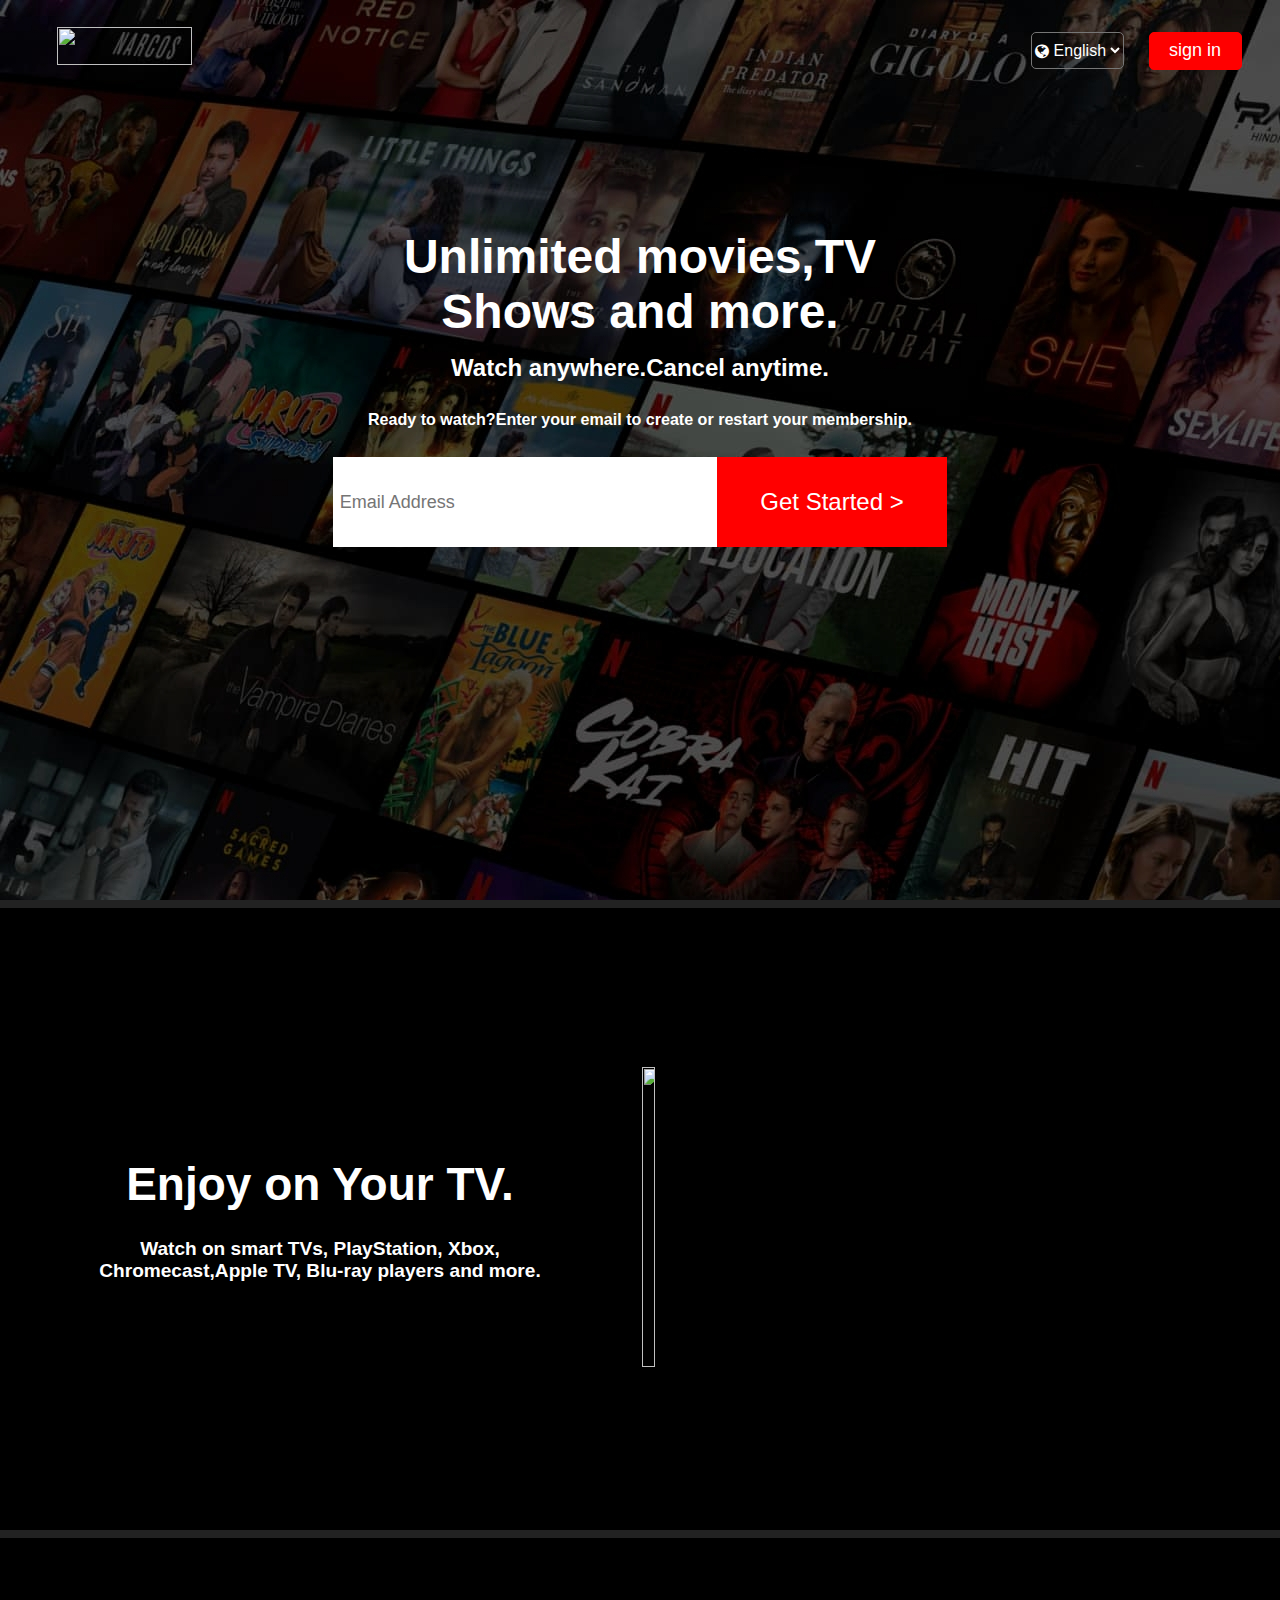
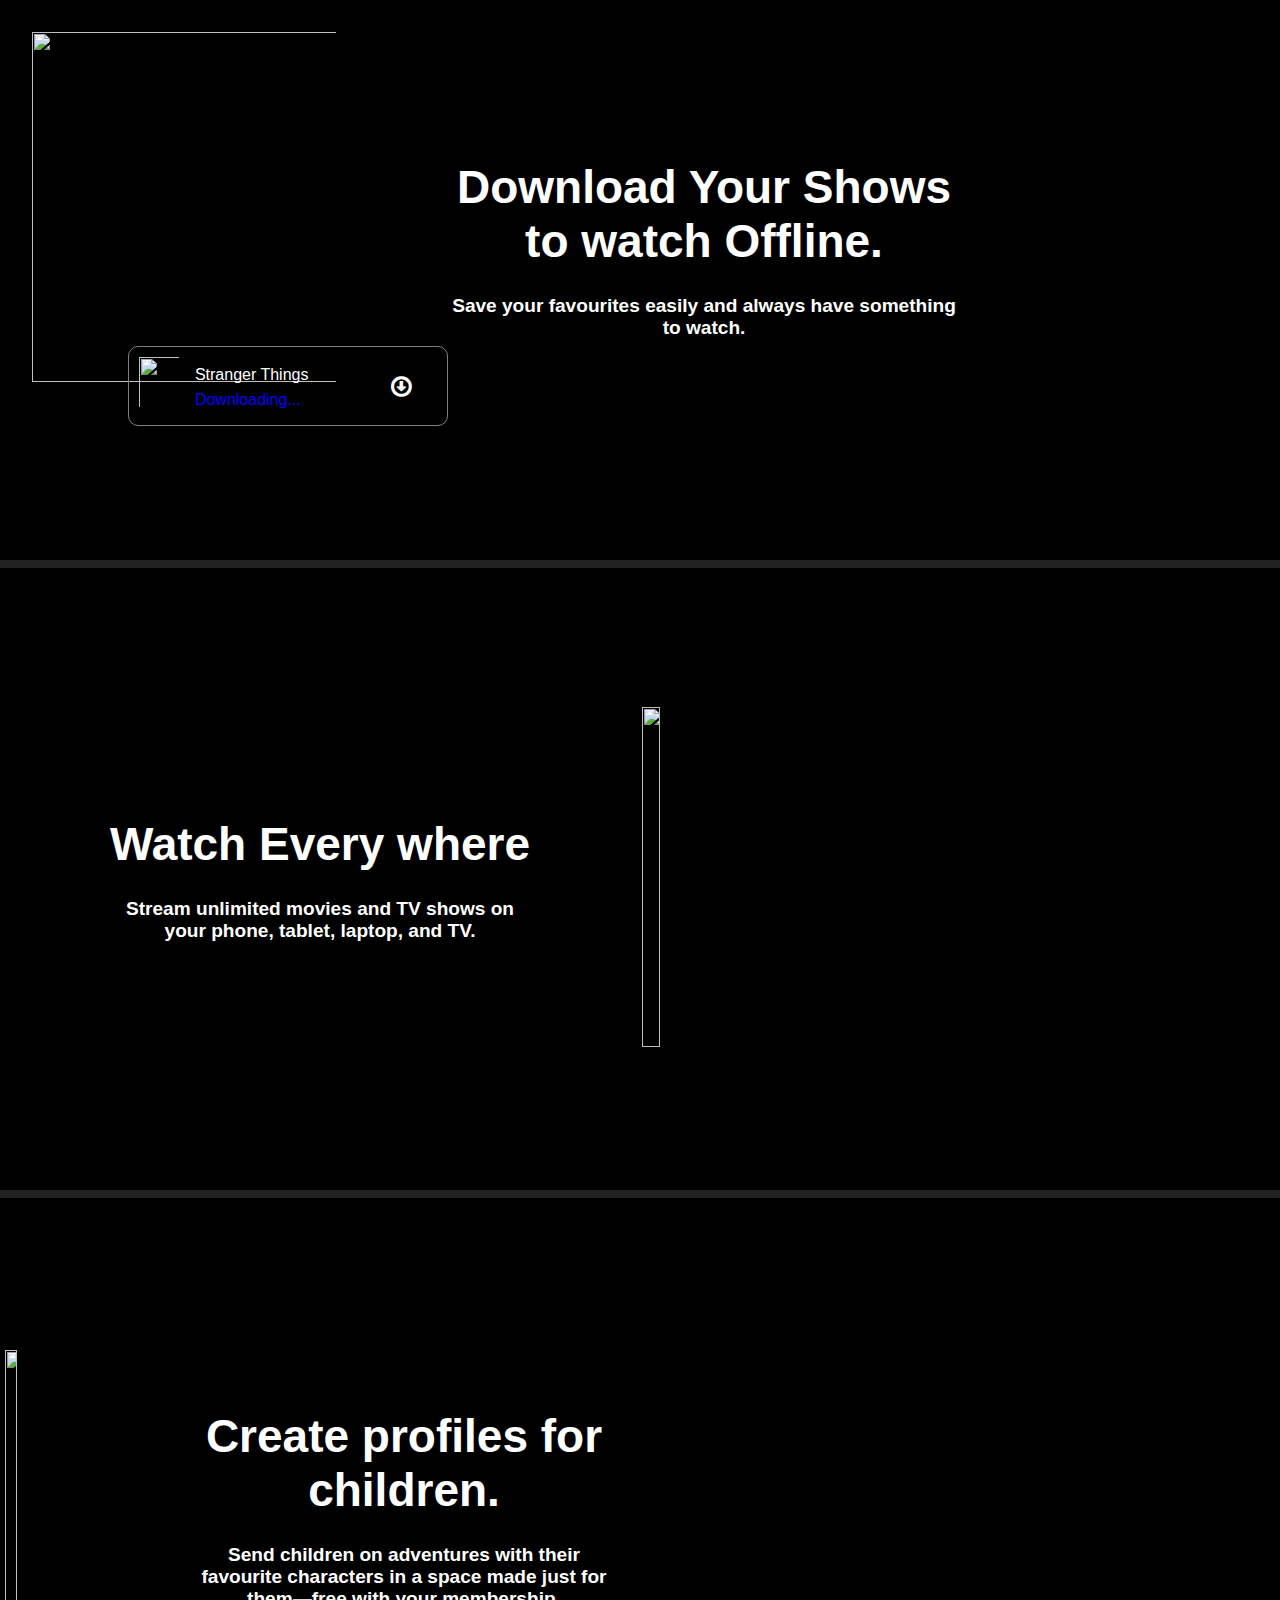
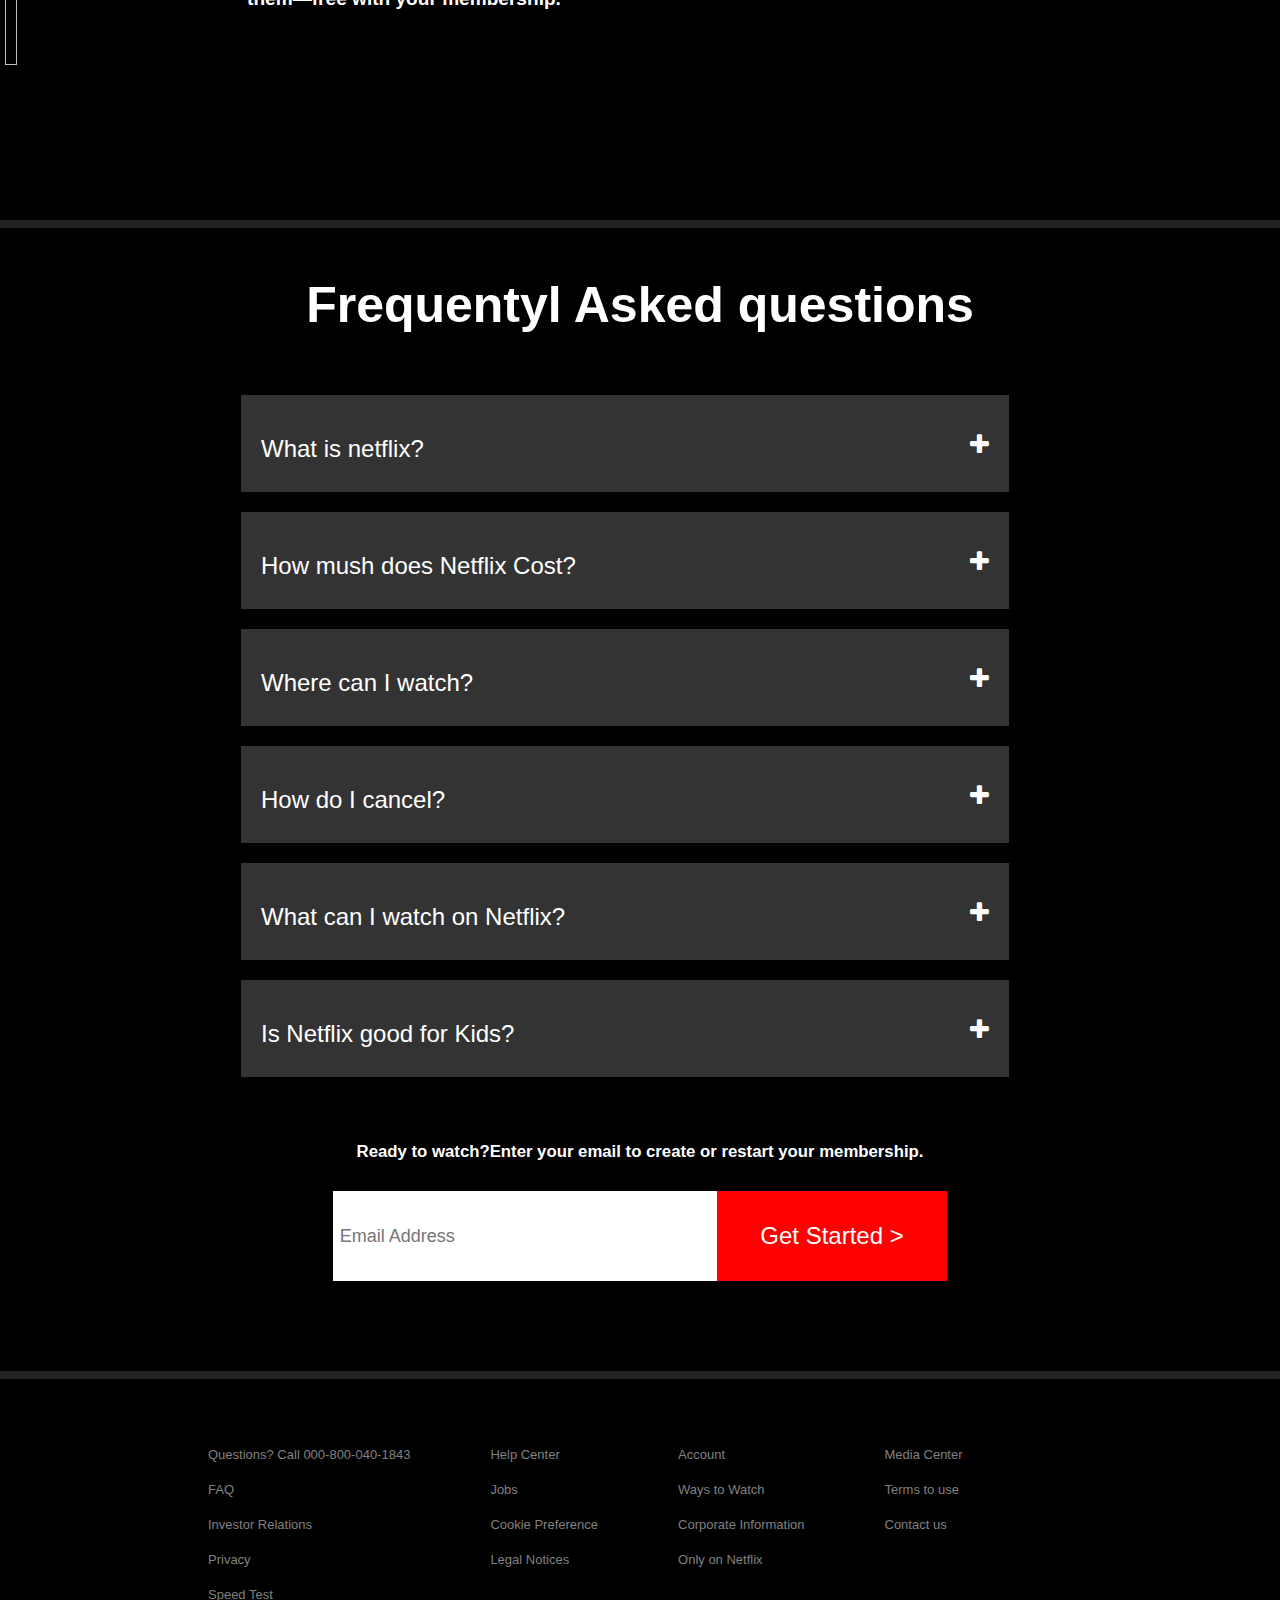
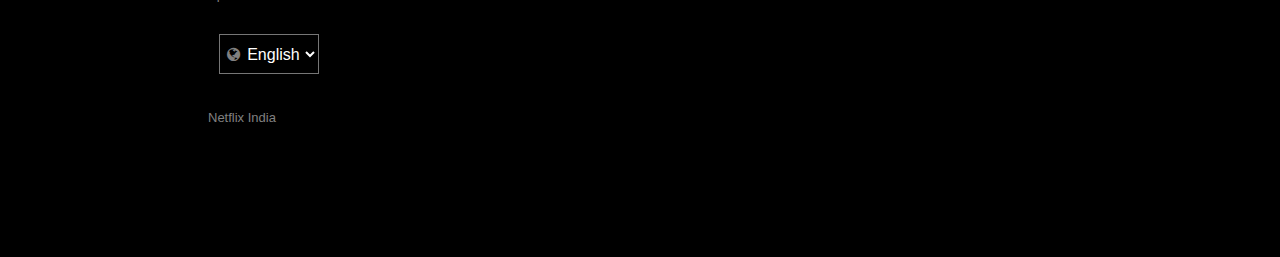
==== Index.html @ 23df3730 "my-changes" ====
<!DOCTYPE html>
<html lang="en">
<head>
    <meta charset="UTF-8">
    <meta http-equiv="X-UA-Compatible" content="IE=edge">
    <meta name="viewport" content="width=device-width, initial-scale=1.0">
    <link rel="stylesheet" href="netflix.css">
    <link rel="stylesheet" href="https://cdnjs.cloudflare.com/ajax/libs/font-awesome/4.7.0/css/font-awesome.css">
    <title>Netflix India-Watch TV Shows</title>
</head>
<body>

 

    <div class="bgimg2">
       <section>
 
          <div class="background">
             <div class="nav">
                <div class="logo">
                   <img src="/Images/netflixlogo.png" alt="">
 
                </div>
             </div>
             <div class="icon">
                <i class="fa fa-globe" aria-hidden="true"></i>
 
                <select class="options">
 
                   <option value="English">English</option>
                   <option value="Tamil">Tamil</option>
                   <option value="Hindi">Hindi</option>
                </select>
                <div class="button">
                   <button>sign in</button>
                </div>
             </div>
          </div>
 
       </section>
       <div class="content">
          <h1>Unlimited movies,TV</h1>
          <h1>Shows and more.</h1>
          <div class="cnt">
             <h4>Watch anywhere.Cancel anytime.</h4><br>
             <h6>Ready to watch?Enter your email to create or restart your membership.</h6><br>
          </div>
          <div class="abcd">
             <div class="bars">
                <input type="text" placeholder="Email Address">
             </div>
             <button class="btn2">Get Started ></button>
          </div>
 
 
          <!-- <div class="bar">
             <input type="text" placeholder="Email Address">
             <button class="btn">Get Started ></button>
          </div>
           -->
 
       </div>
    </div>
    </div>
    <div class="part2">
       <div class="left">
          <h1>Enjoy on Your TV.</h1><br>
          <h5>Watch on smart TVs, PlayStation, Xbox, </h5>
          <h5>Chromecast,Apple TV, Blu-ray players and more.</h5>
       </div>
       <div class="right"><img src="/Images/1664898374369.png" alt=""></div>
 
    </div>
    <div class="part3">
       <div class="asdf">
          <div class="img2"> <img src="/Images/1664898658431.jpg" alt=""></div>
          <div class="pngimg">
             <div class="png"><img src="/Images/1664899158718.jpg" alt=""></div>
             <div class="content2">
                <div class="img-title">
                   Stranger Things
                </div>
 
                <div class="title2">
                   <span class="clr12"> Downloading...</span><i class="fa fa-arrow-circle-o-down" aria-hidden="true"></i>
                </div>
 
             </div>
          </div>
 
       </div>
 
 
 
       <div class="right">
          <h1>Download Your Shows </h1>
          <h1> to watch Offline.</h1><br>
          <h5>Save your favourites easily and always have something to watch.</h5>
          <h5></h5>
       </div>
    </div>
    <div class="part4">
       <div class="left1">
          <h1>Watch Every where</h1><br>
          <h5>Stream unlimited movies and TV shows on </h5>
          <h5>your phone, tablet, laptop, and TV.</h5>
       </div>
       <div class="right1"><img src="/Images/1664904007494.png" alt=""></div>
 
    </div>
    <div class="part5">
       <div class="img3"> <img src="/Images/1664904147793.png" alt=""></div>
 
 
       <div class="right2">
          <h1>Create profiles for children.</h1>
          <br>
          <h5>Send children on adventures with their</h5>
          <h5>favourite characters in a space made just for</h5>
          <h5>them—free with your membership.</h5>
       </div>
    </div>
    <div class="clr">
       <div class="part6">
          <h1>Frequentyl Asked questions</h1>
       </div>
 
       <div class="lists">
          <div class="sec">
             <ul class="ul1">
                <li>What is netflix?</li>
                <i class="fa fa-plus" aria-hidden="true"></i>
             </ul>
          </div><br>
          <div class="ul">
             <ul class="ul2">
                <li>How mush does Netflix Cost?</li>
                <i class="fa fa-plus" aria-hidden="true"></i>
             </ul>
          </div><br>
 
 
 
 
          <div class="ul">
             <ul class="ul3">
                <li>Where can I watch?</li>
                <i class="fa fa-plus" aria-hidden="true"></i>
             </ul>
          </div><br>
          <div class="ul">
             <ul class="ul4">
                <li>How do I cancel?</li>
                <i class="fa fa-plus" aria-hidden="true"></i>
             </ul>
          </div><br>
          <div class="ul">
             <ul class="ul5">
                <li>What can I watch on Netflix?</li>
                <i class="fa fa-plus" aria-hidden="true"></i>
             </ul>
          </div><br>
          <div class="ul">
             <ul class="ul6">
                <li>Is Netflix good for Kids?</li>
                <i class="fa fa-plus" aria-hidden="true"></i>
             </ul>
          </div>
       </div>
       <div class="hd1">
          <h6>Ready to watch?Enter your email to create or restart your membership.</h6><br>
 
       </div>
       <div class="abcd">
          <div class="bars">
             <input type="text" placeholder="Email Address">
          </div>
          <button class="btn2">Get Started ></button>
       </div>
 
 
 
    </div>
    <div class="footer">
 
       <ul class="ft1">
          <li><span class="sec123"> Questions? Call </span>000-800-040-1843</li>
 
          <li>FAQ</li>
 
          <li>Investor Relations</li>
 
          <li>Privacy</li>
 
          <li>Speed Test</li>
          <div class="barsec">
             <div class="icon2">
                <i class="fa fa-globe" aria-hidden="true"></i>
 
                <select class="options2">
                   <option value="English">English</option>
                   <option value="Tamil">Tamil</option>
                   <option value="Hindi">Hindi</option>
                </select>
             </div>
          </div>
          <li><span class="net"> Netflix India</span></li>
       </ul>
 
       <ul class="ft2">
          <li>Help Center</li>
 
          <li>Jobs</li>
 
          <li>Cookie Preference</li>
 
          <li>Legal Notices</li>
       </ul>
 
 
       <ul class="ft3">
          <li>Account</li>
 
          <li>Ways to Watch</li>
 
          <li>Corporate Information</li>
 
          <li>Only on Netflix</li>
 
       </ul>
 
       <ul class="ft4">
          <li>Media Center</li>
 
          <li>Terms to use</li>
 
          <li>Contact us</li>
       </ul>
    </div>
</body>
</html>
---- netflix.css ----
*{
    margin: 0;
    padding: 0;
    box-sizing: border-box;

}
.bgimage{
    width: 100%;
    height: 100vh;
}
.background{
         width: 97%;
    display: flex;
    justify-content: space-between;

    
}

.img1 img{
    width: 100%;
    height: 100vh;

}
.logo img{
    height: 38px;
    width: 135px;
    margin-left: 57px;
    margin-top: 27px;
}
.content{
    text-align: center;
    padding-top: 10rem;
    height: 20px;
    color: white;
    font-size:x-large;
    
    
}
body {
    font-weight: 790;
    font-family: 'Titillium Web', sans-serif;

}
.options{
    margin-top: 2rem;
   
    font-size: medium;
    padding-left: 18px;
    transform: translateX(-25px);
    background-color: transparent;
    color:white;
    border-radius: 5px;
}
.options option{
    background-color:gray;
}
.icon{
     color:whit;
     display: flex;
     justify-content: space-between;
    
}
.icon i{
    transform: translate(-7px,43px);
    color: white;
}
.button button{
    margin-top: 32px;
    border: 1px solid red;
    height: 55%;
    width: 93px;
    font-size: large;
    background-color: red;
    color: white;
    border-radius: 5px;
}
.bgimg2{
    background-image: url(/images/Picsart_22-09-26_18-42-39-908.jpg);
    height: 100vh;
    width: 100%;
}
.container{
    width: 100%;
    height: 100vh;
 }
.cnt{
    padding-top: 15px;
}
.bar input{
    height: 60px;
    width: 28%;
    border: none;
    outline: none;
    padding-left: 10px;
    font-size: medium;
}
.bar .btn{
    height: 60px;
    width: 15%;
    font-size: 22px;
    background-color: red;
    color: white;
    border: none;
    outline: none;
    transform: translate(-7px,3px);

}
.right img{
    height: 300px;
    width: 87%;
    padding-left:10%;
}

.part2{
    border-top: 8px solid #222;
    height: 70vh;
    display:flex ;
    /* flex-wrap: wrap; */
    color: white;
    background-color: black;
    align-items: center;

}
.part2 .left{
    width: 50%;
    font-size: 23px;
    text-align: center;
    
}
.part3 img{
    height: 350px;
    width: 105%;
    padding-left: 10%;
    padding-top: 0%;
}
.part3 .png img{
    height: 60px;
    width: 50px;
    padding-top: 10px;
    padding-left: 10px;
}
.pngimg{
    height: 80px;
    width: 320px;
    border: 1.5px solid gray;
    border-radius: 10px;
    display: flex;
    transform: translate(40%,-50%);
    
}

.content2{
    padding-left: 5%;
    padding-top: 6%;
    font-weight: 200;


}
.clr12{
    color: blue;
}
.content2 i{
   padding-left: 90px;
   transform: translate(0%,-10px);
   font-size:x-large
}



.part3{
    border-top: 8px solid #222;
    height: 70vh;
    display:flex ;
    color: white;
    background-color: black;
    align-items: center;
}
.part3 .right{
    width: 50%;
    font-size: 23px;
    text-align: center;
    padding-left: 10%;
}
.right1 img{
    height: 340px;
    width: 100%;
    padding-left: 10%;
}

.part4{
    border-top: 8px solid #222;
    height: 70vh;
    display:flex ;
    color: white;
    background-color: black;
    align-items: center;

}
.part4 .left1{
    width: 50%;
    font-size: 23px;
    text-align: center;
}
.part5 img{
    height: 315px;
    width: 90%;
    padding-left: 25%;
}
.part5{
    border-top: 8px solid #222;
    height: 70vh;
    display:flex ;
    color: white;
    background-color: black;
    align-items: center;
}
.part5 .right2{
    width: 50%;
    font-size: 23px;
    text-align: center;
    padding-left: 10%;   
} 
.part6{
    border-top: 8px solid #222;
}
.part6 h1{
    padding-top: 3rem;
    text-align: center;
    color: white;
    font-weight: 700; 
    font-size: 50px;
}
.lists{
    padding-top: 10px;
    width: 800px;
    margin: 50px auto 0px auto;
   
}

.ul1{ 
    display: flex;
    height: 11vh;
    width: 770px;
    align-items: center;
    padding-left: 20px;
    border: 1px solid black;
    justify-content: space-between;
    padding-right: 20px;
    background-color: #333;
    color: white;
    font-size:x-large;
    font-weight: 500;
}
.ul2{
    display: flex;
    border: 1px solid black;
    height: 11vh;
    width: 770px;
    align-items: center;
    padding-left: 20px;
    justify-content: space-between;
    padding-right: 20px;
    color: white;
    font-size:x-large;
    font-weight: 500;
    background-color: #333;
}
.ul3{
    display: flex;
    border: 1px solid black;
    height: 11vh;
    width: 770px;
    align-items: center;
    padding-right: 20px;
    padding-left: 20px;
    justify-content: space-between;
    color: white;
    font-size:x-large;
    font-weight: 500;
    background-color: #333;
}
.ul4{
    display: flex;
    border: 1px solid black;
    height: 11vh;
    width: 770px;
    align-items: center;
    padding-right: 20px;
    padding-left: 20px;
    justify-content: space-between;
    color: white;
    font-size:x-large;
    font-weight: 500;
    background-color: #333;
}
.ul5{
    display: flex;
    border: 1px solid black;
    height: 11vh;
    width: 770px;
    align-items: center;
    padding-right: 20px;
    padding-left: 20px;
    justify-content: space-between;
    color: white;
    font-size:x-large;
    font-weight: 500;
    background-color: #333;
}
.ul6{
    display: flex;
    border: 1px solid black;
    height: 11vh;
    width: 770px;
    align-items: center;
    padding-right: 20px;
    padding-left: 20px;
    justify-content: space-between;
    color: white;
    font-size:x-large;
    font-weight: 500;
    background-color: #333;
}
li{
    list-style: none;
}
.clr{
    background-color: black;
}

.bars input{
     height: 10vh;
     width: 100%;
     font-size: large;
     padding-left: 7px;
     border: none;
     outline: none;
     padding-right: 2px;
}
.btn2{
    height:10vh;
    width: 18%;
    font-size:x-large;
    color: white;
    background-color: red;
    border: none;
    outline: none;
}
  .hd1{
    color: white;
    text-align: center;
    font-size: 25px;
    font-weight:400;
    padding-top: 4rem;
    background-color: black;
}
.abcd{
    display: flex;

    justify-content: center;
    height: 20vh;    

}
.bars{
    height: 20vh;
    width: 30%;
    
}


.footer{
    border-top: 8px solid #222;
   display: flex;
   padding-left: 10%;
   padding-top: 3rem;
   color: gray;
   background-color:black;
   font-size: small;
   font-weight: 100;
   height: 54vh;
   width: 100%;

}


.footer ul li{
    padding-top: 20px;
    padding-left: 80px;
}
ul li{
    padding-top: 10px;
}
ul li{
    padding-top: 10px;
}
ul li{
    padding-top: 10px;
}
.options2{
    margin-top: 1rem;
    font-size: medium;
    padding-left: 23px;
    transform: translateX(-25px);
    background-color: transparent;
    color:white;

    height: 40px;
    width: 100px;
    padding-right: px;
}
.options2 option{
    background-color:gray;
}
.barsec{
    padding-left: 35%;
    padding-top: 1rem;
    padding-bottom: 1rem;
}
.icon2{
    font-size: larger;
    
}
.options2 option{
    background-color:gray;
}


/* _______________________________________________________ */
@media (max-width:1000px){
     .bgimg2{
        width:auto;
     }
}
@media (max-width:800px){
    .bgimg2{
       width: auto;
    }
}
@media (max-width:700px){
    .bgimg2{
       width: auto;
    }
}
@media (max-width:650px){
    .bgimg2{
       width: auto;
    }
}
@media (max-width:600px){
    .bgimg2{
       width: auto;
    }
}
@media (max-width:550px){
    .bgimg2{
       width: auto;
    }
}
@media (max-width:500px){
    .bgimg2{
       width: auto;
    }
}
@media (max-width:450px){
    .bgimg2{
       width: auto;
    }
}

@media (max-width:400px){
    .bgimg2{
       width: auto;
    }
}
@media (max-width:350px){
    .bgimg2{
       width: auto;
    }
}
@media (max-width:300px){
    .bgimg2{
       width: auto;
    }
}

















@media (max-width:1000px){
    .part2{
        width:auto;
    }
}
@media (max-width:800px){
    .part2{
        width:auto;
    }
    .part2{
        flex-direction: column;
        padding-top: 30pxauto
}
}
@media (max-width:700px){
    .part2{
        width: auto;
}
}
@media (max-width:650px){
    .part2{
        width: auto;
}
}
@media (max-width:600px){
    .part2{
        width:auto;
}
}
@media (max-width:550px){
    .part2{
        width: auto;
}
}
@media (max-width:500px){
    .part2{
        width: auto;
}
}
@media (max-width:450px){
    .part2{
        width: auto;
    }
}
@media (max-width:400px){
    .part2{
        width:auto;
    }
}
@media (max-width:350px){
    .part2{
        width: auto;
    }
}






@media (max-width:1000px){
    .part3{
        width: auto;
    }
}
@media (max-width:800px){
    .part3{
        width:auto;
    }
    .part3{
        flex-direction:column-reverse;
        padding-top: 30px;
        height: 100vh;
    }
}
@media (max-width:700px){
    .part3{
        width: auto;
        height: 95vh;
    }
}
@media (max-width:650px){
    .part3{
        width: auto;
    }
}
@media (max-width:600px){
    .part3{
        width: auto;
    }
}
@media (max-width:550px){
    .part3{
        width: auto;
    }
}
@media (max-width:500px){
    .part3{
        width: auto;
    }
}
@media (max-width:450px){
    .part3{
        width: auto;
    }
}
@media (max-width:400px){
    .part3{
        width: auto;
    }
}
@media (max-width:350px){
    .part3{
        width: auto;
    }
}















@media (max-width:1000px){
    .part4{
        width: auto;
    }
}
@media (max-width:800px){
    .part4{
        width:auto;
    }
    .part4{
        flex-direction: column;
        padding-top: 30px;
    }
}
@media (max-width:700px){
    .part4{
        width: auto;
    }
}
@media (max-width:650px){
    .part4{
        width: auto;
    }
}
@media (max-width:600px){
    .part4{
        width: auto;
    }
}
@media (max-width:550px){
    .part4{
        width: auto;
    }
}
@media (max-width:500px){
    .part4{
        width: auto;
    }
}
@media (max-width:450px){
    .part4{
        width: auto;
    }
}
@media (max-width:400px){
    .part4{
        width: auto;
    }
}
@media (max-width:350px){
    .part4{
        width: auto;
    }
}
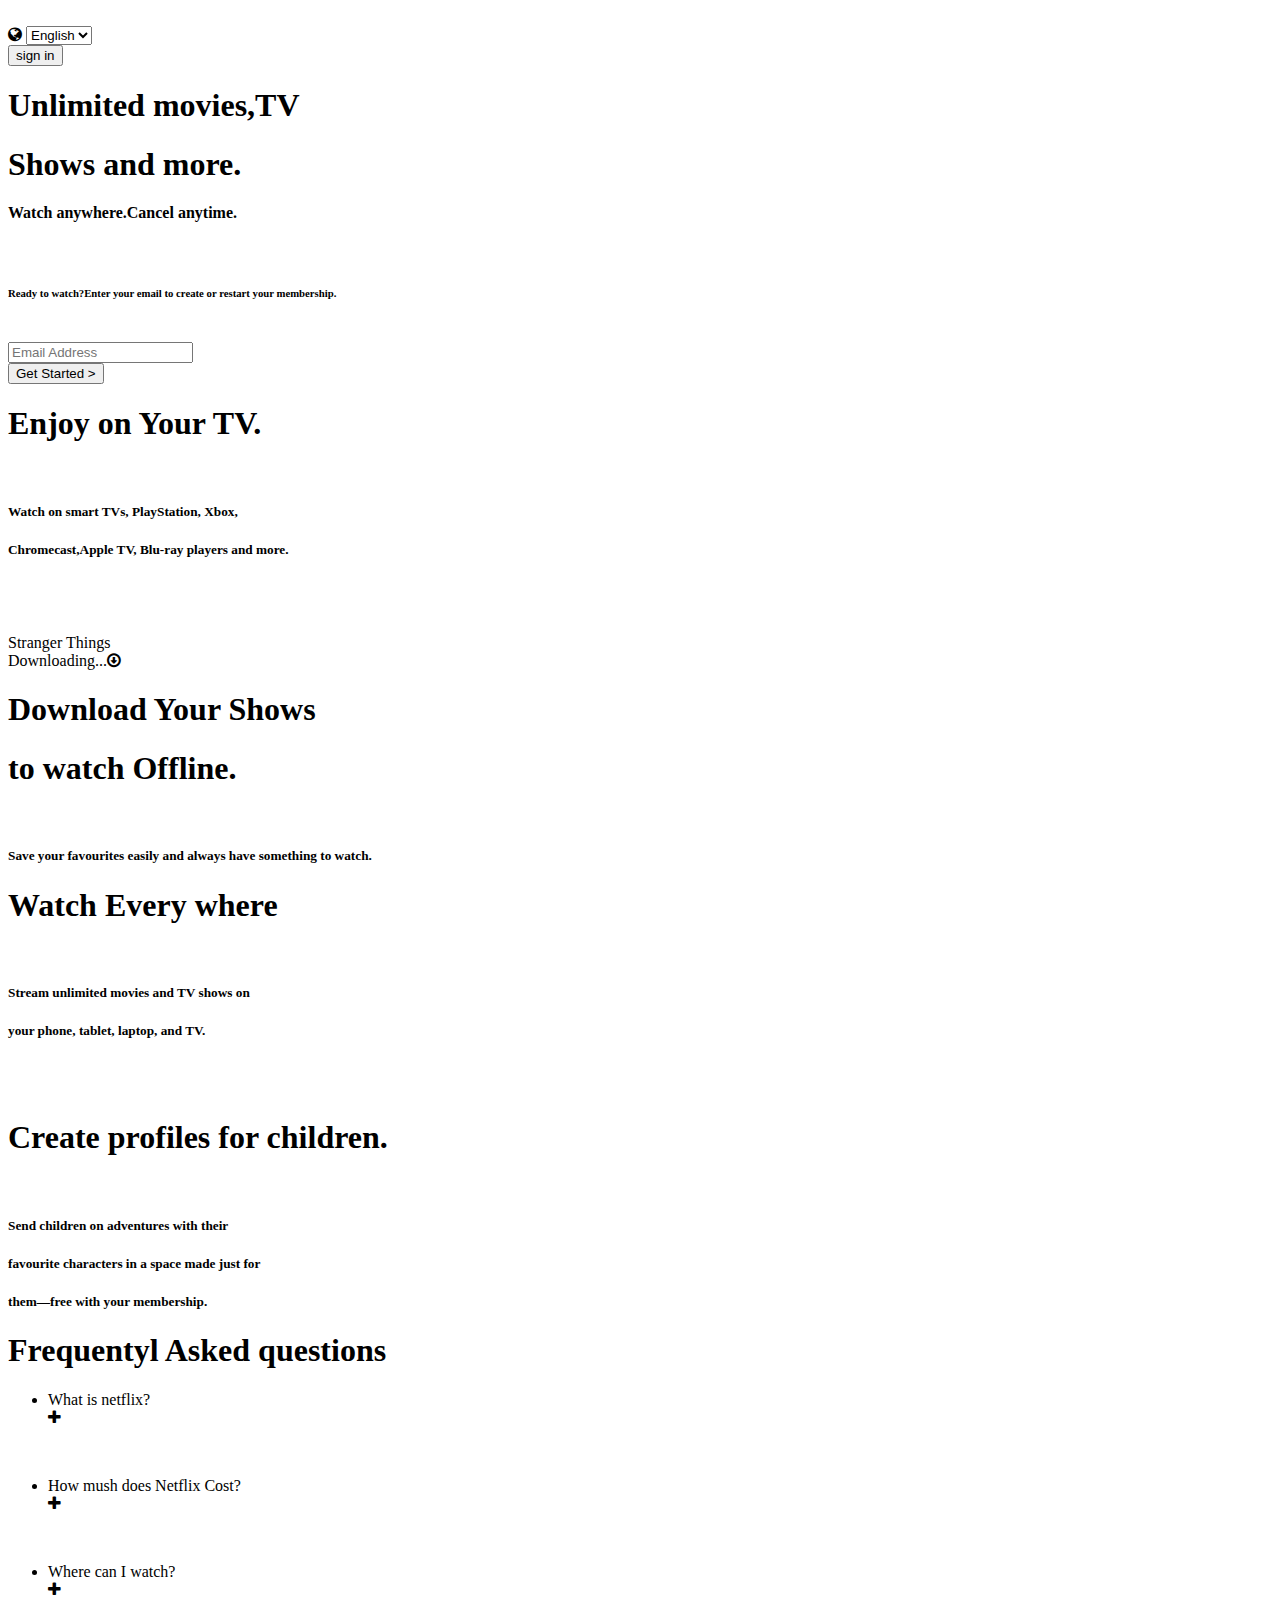
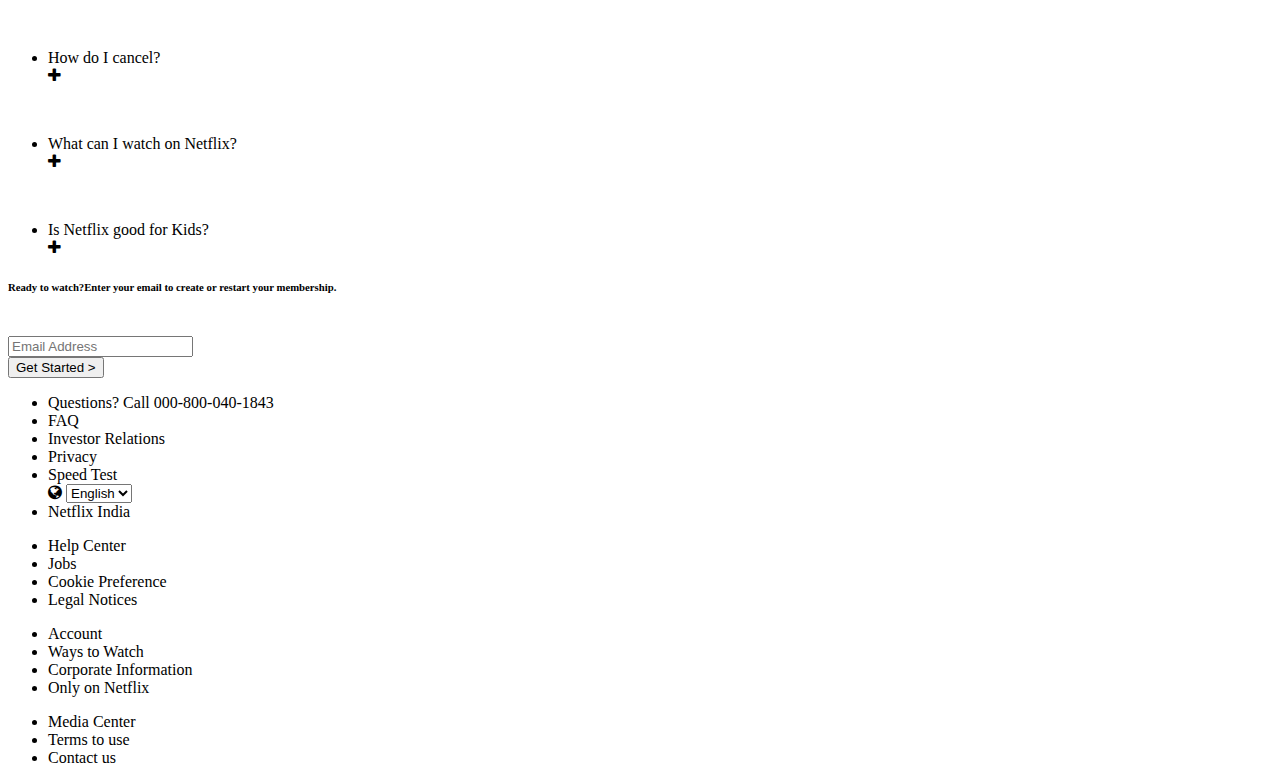
==== commit 51652bfb: "h" ====
--- a/Index.html
+++ b/Index.html
@@ -4,7 +4,7 @@
     <meta charset="UTF-8">
     <meta http-equiv="X-UA-Compatible" content="IE=edge">
     <meta name="viewport" content="width=device-width, initial-scale=1.0">
-    <link rel="stylesheet" href="netflix.css">
+    <link rel="stylesheet" href="index.css">
     <link rel="stylesheet" href="https://cdnjs.cloudflare.com/ajax/libs/font-awesome/4.7.0/css/font-awesome.css">
     <title>Netflix India-Watch TV Shows</title>
 </head>
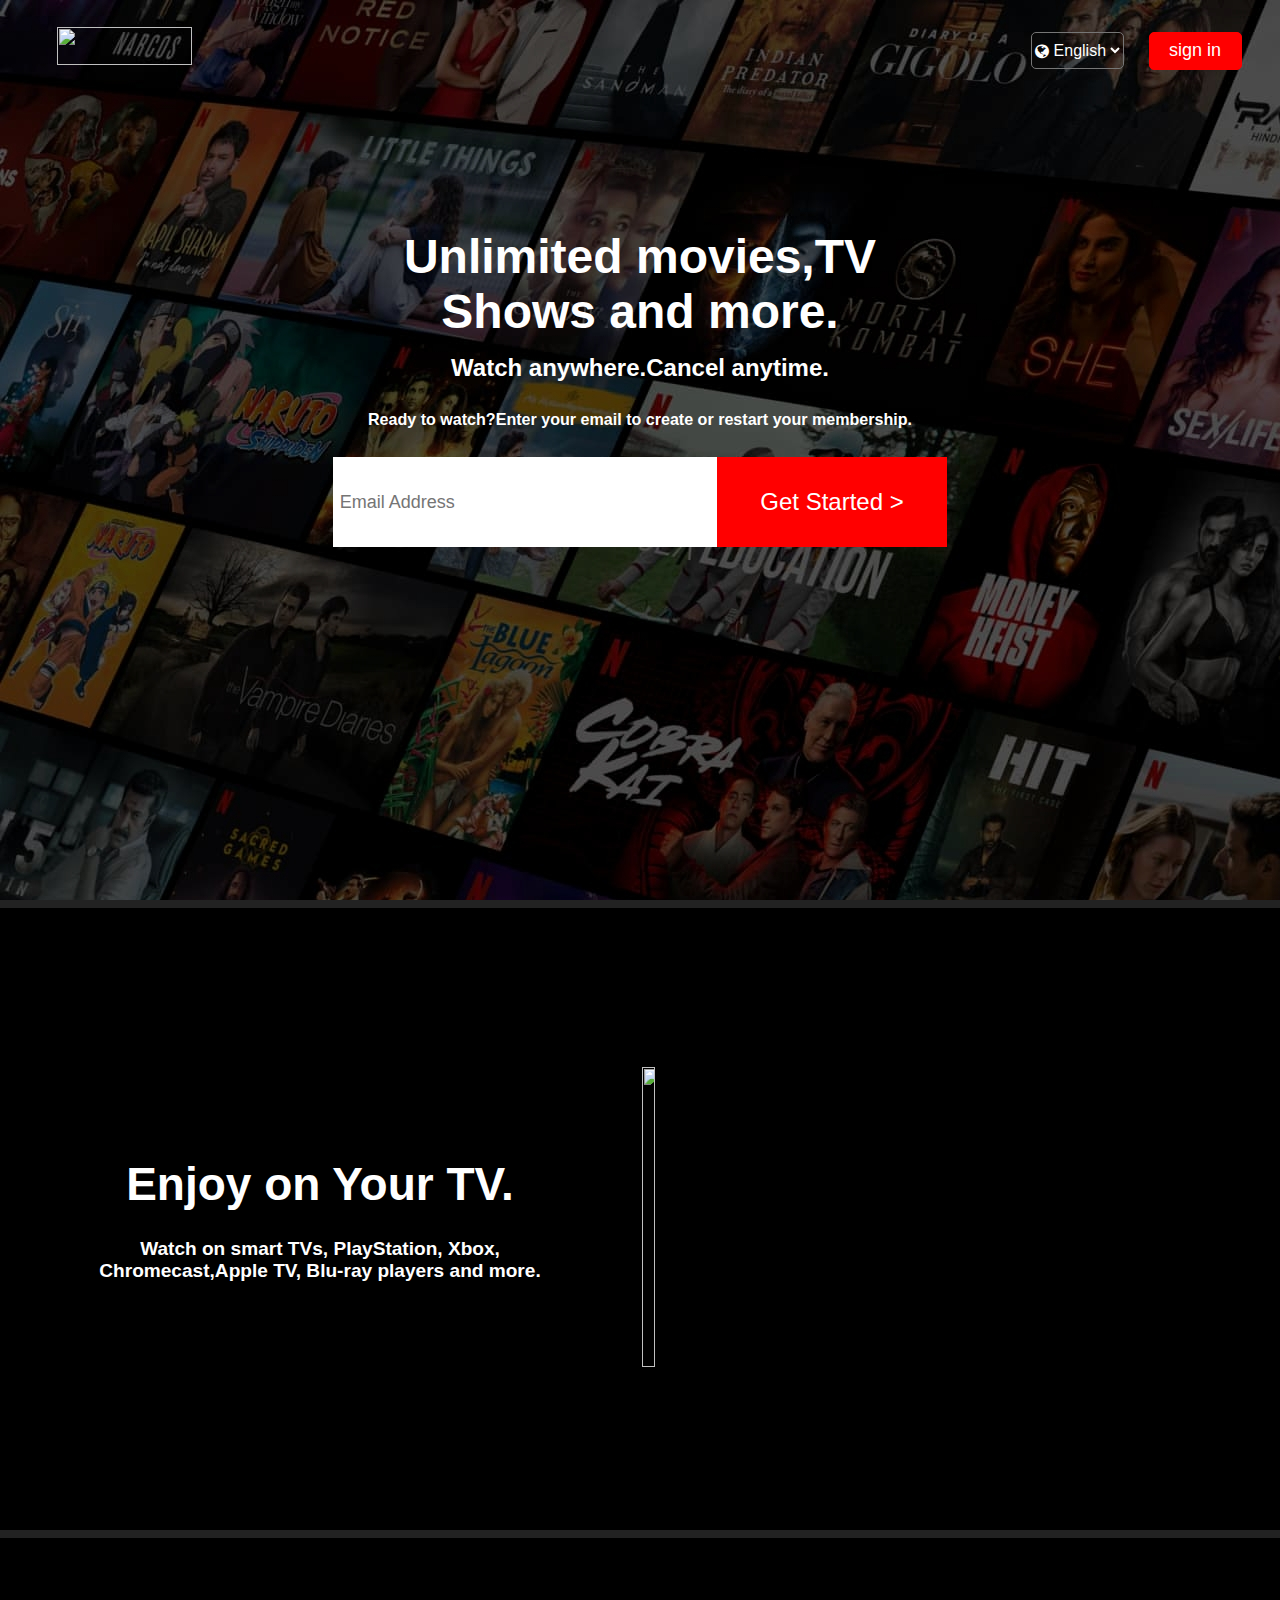
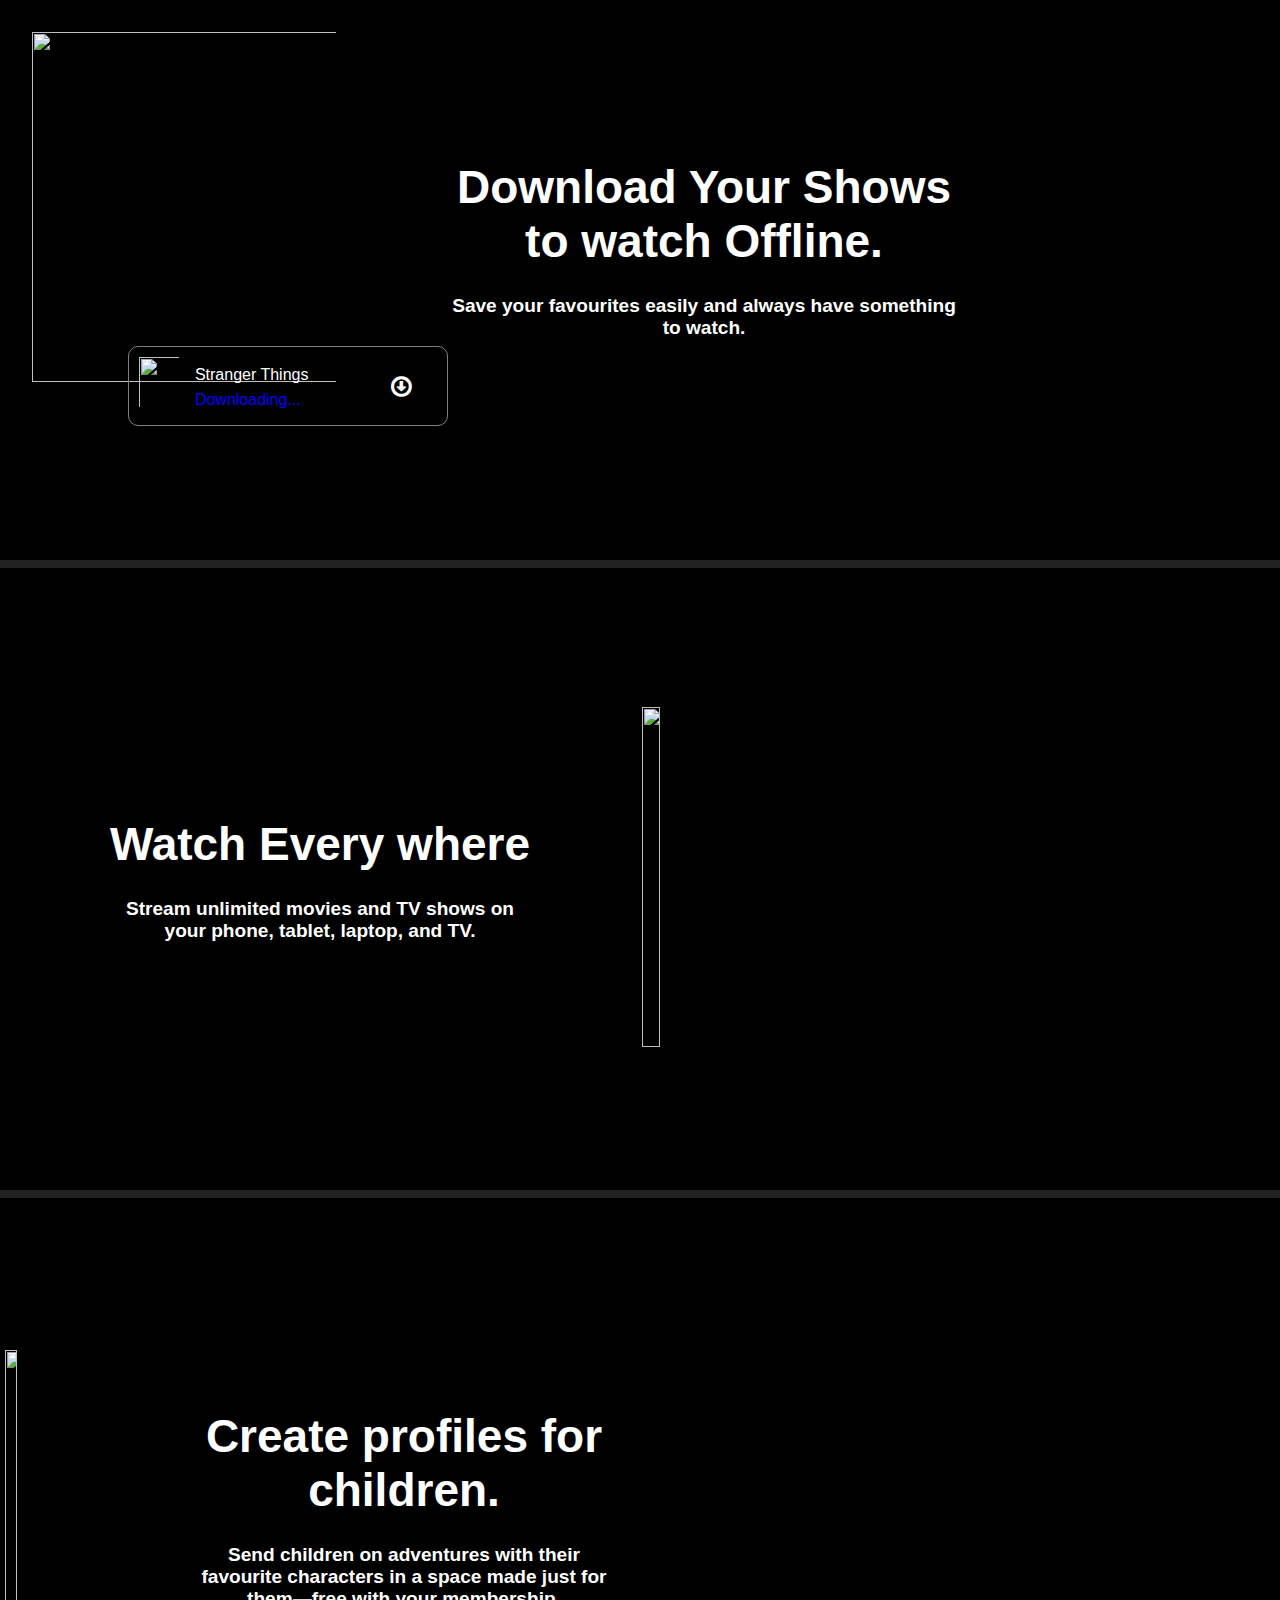
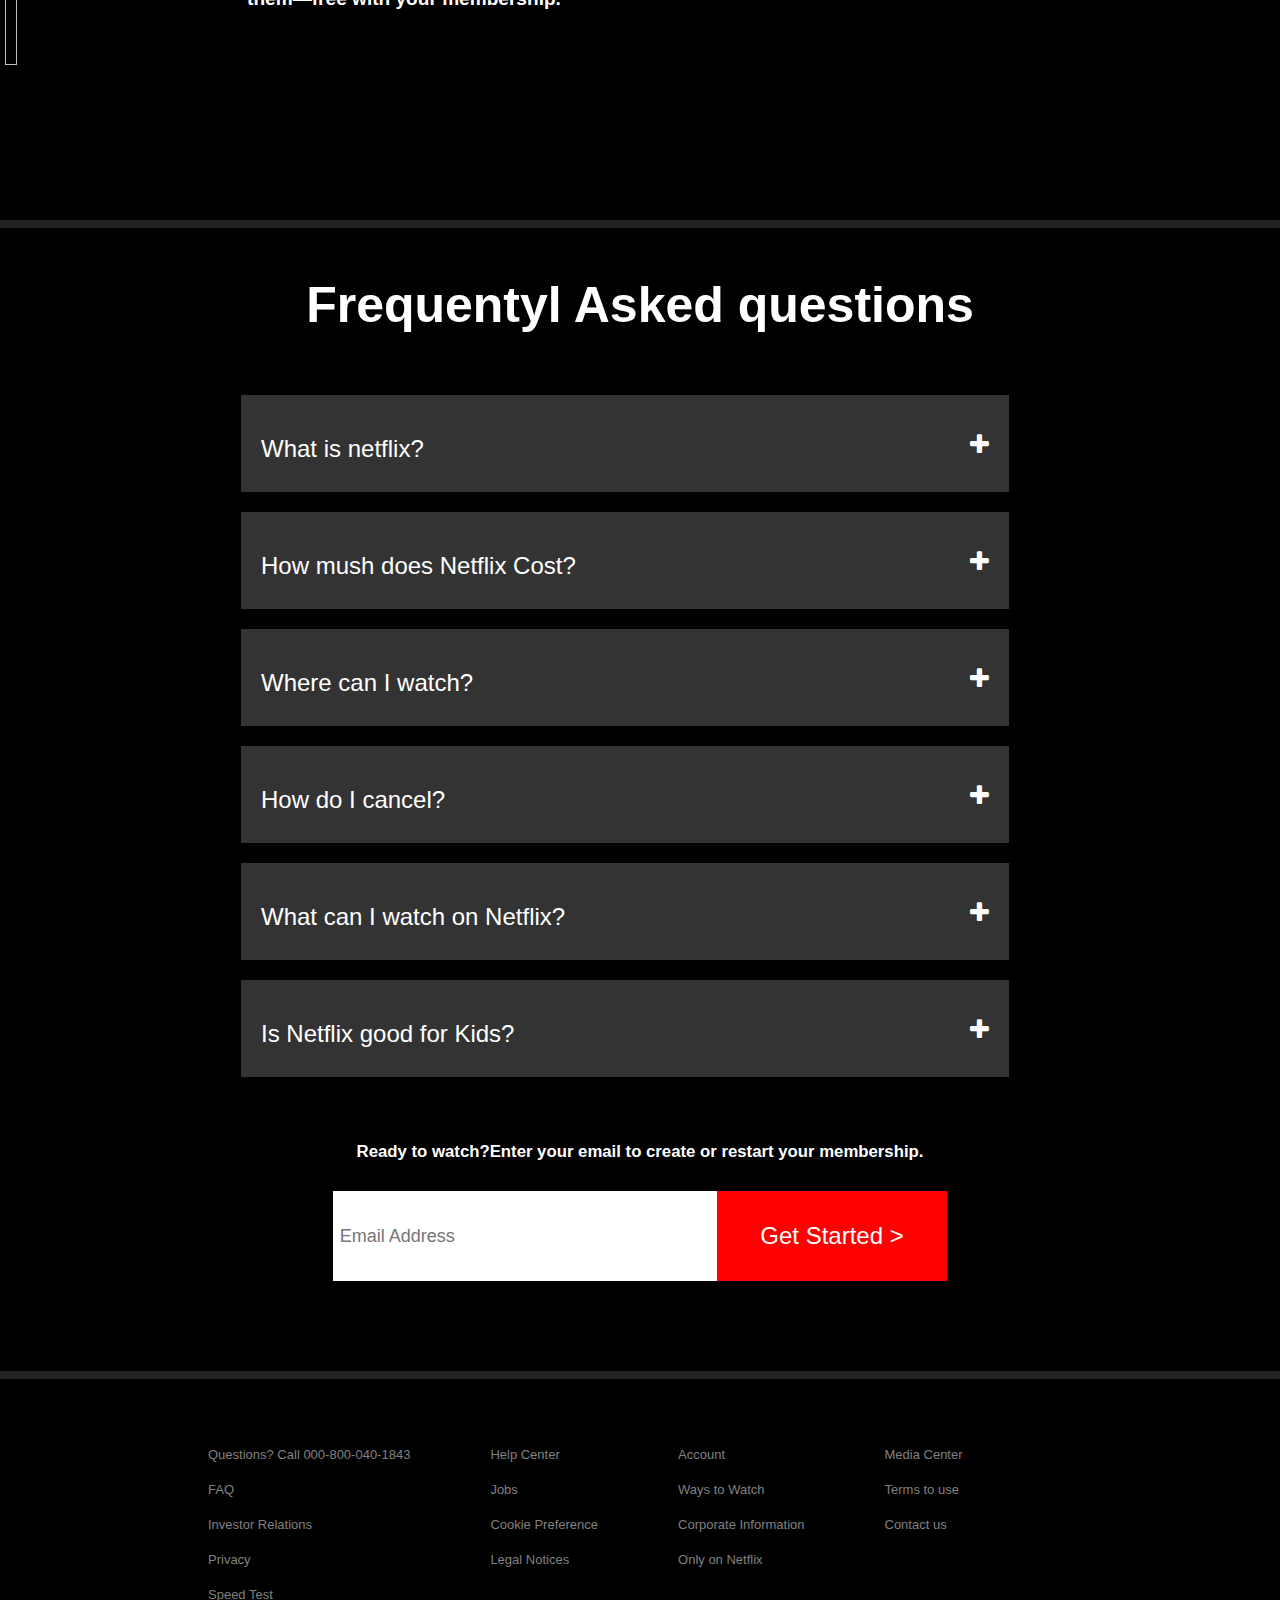
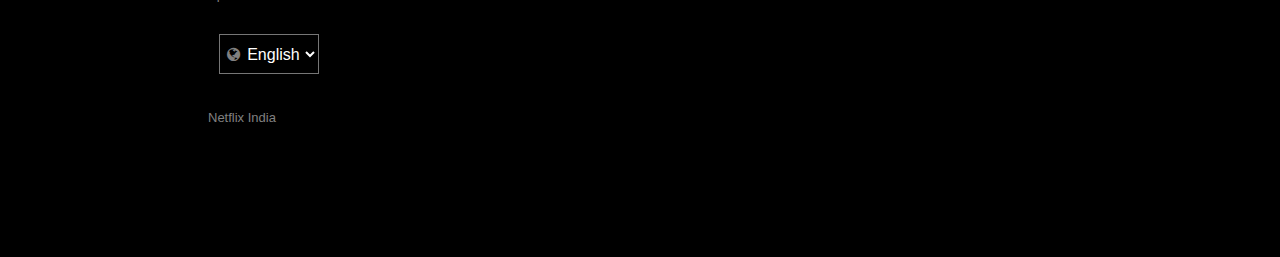
==== commit 42da6be3: "my-changes" ====
--- a/Index.html
+++ b/Index.html
@@ -4,7 +4,7 @@
     <meta charset="UTF-8">
     <meta http-equiv="X-UA-Compatible" content="IE=edge">
     <meta name="viewport" content="width=device-width, initial-scale=1.0">
-    <link rel="stylesheet" href="index.css">
+    <link rel="stylesheet" href="Index.css">
     <link rel="stylesheet" href="https://cdnjs.cloudflare.com/ajax/libs/font-awesome/4.7.0/css/font-awesome.css">
     <title>Netflix India-Watch TV Shows</title>
 </head>
--- a/Index.css
+++ b/Index.css
@@ -0,0 +1,687 @@
+*{
+    margin: 0;
+    padding: 0;
+    box-sizing: border-box;
+
+}
+.bgimage{
+    width: 100%;
+    height: 100vh;
+}
+.background{
+         width: 97%;
+    display: flex;
+    justify-content: space-between;
+
+    
+}
+
+.img1 img{
+    width: 100%;
+    height: 100vh;
+
+}
+.logo img{
+    height: 38px;
+    width: 135px;
+    margin-left: 57px;
+    margin-top: 27px;
+}
+.content{
+    text-align: center;
+    padding-top: 10rem;
+    height: 20px;
+    color: white;
+    font-size:x-large;
+    
+    
+}
+body {
+    font-weight: 790;
+    font-family: 'Titillium Web', sans-serif;
+
+}
+.options{
+    margin-top: 2rem;
+   
+    font-size: medium;
+    padding-left: 18px;
+    transform: translateX(-25px);
+    background-color: transparent;
+    color:white;
+    border-radius: 5px;
+}
+.options option{
+    background-color:gray;
+}
+.icon{
+     color:whit;
+     display: flex;
+     justify-content: space-between;
+    
+}
+.icon i{
+    transform: translate(-7px,43px);
+    color: white;
+}
+.button button{
+    margin-top: 32px;
+    border: 1px solid red;
+    height: 55%;
+    width: 93px;
+    font-size: large;
+    background-color: red;
+    color: white;
+    border-radius: 5px;
+}
+.bgimg2{
+    background-image: url(/images/Picsart_22-09-26_18-42-39-908.jpg);
+    height: 100vh;
+    width: 100%;
+}
+.container{
+    width: 100%;
+    height: 100vh;
+ }
+.cnt{
+    padding-top: 15px;
+}
+.bar input{
+    height: 60px;
+    width: 28%;
+    border: none;
+    outline: none;
+    padding-left: 10px;
+    font-size: medium;
+}
+.bar .btn{
+    height: 60px;
+    width: 15%;
+    font-size: 22px;
+    background-color: red;
+    color: white;
+    border: none;
+    outline: none;
+    transform: translate(-7px,3px);
+
+}
+.right img{
+    height: 300px;
+    width: 87%;
+    padding-left:10%;
+}
+
+.part2{
+    border-top: 8px solid #222;
+    height: 70vh;
+    display:flex ;
+    /* flex-wrap: wrap; */
+    color: white;
+    background-color: black;
+    align-items: center;
+
+}
+.part2 .left{
+    width: 50%;
+    font-size: 23px;
+    text-align: center;
+    
+}
+.part3 img{
+    height: 350px;
+    width: 105%;
+    padding-left: 10%;
+    padding-top: 0%;
+}
+.part3 .png img{
+    height: 60px;
+    width: 50px;
+    padding-top: 10px;
+    padding-left: 10px;
+}
+.pngimg{
+    height: 80px;
+    width: 320px;
+    border: 1.5px solid gray;
+    border-radius: 10px;
+    display: flex;
+    transform: translate(40%,-50%);
+    
+}
+
+.content2{
+    padding-left: 5%;
+    padding-top: 6%;
+    font-weight: 200;
+
+
+}
+.clr12{
+    color: blue;
+}
+.content2 i{
+   padding-left: 90px;
+   transform: translate(0%,-10px);
+   font-size:x-large
+}
+
+
+
+.part3{
+    border-top: 8px solid #222;
+    height: 70vh;
+    display:flex ;
+    color: white;
+    background-color: black;
+    align-items: center;
+}
+.part3 .right{
+    width: 50%;
+    font-size: 23px;
+    text-align: center;
+    padding-left: 10%;
+}
+.right1 img{
+    height: 340px;
+    width: 100%;
+    padding-left: 10%;
+}
+
+.part4{
+    border-top: 8px solid #222;
+    height: 70vh;
+    display:flex ;
+    color: white;
+    background-color: black;
+    align-items: center;
+
+}
+.part4 .left1{
+    width: 50%;
+    font-size: 23px;
+    text-align: center;
+}
+.part5 img{
+    height: 315px;
+    width: 90%;
+    padding-left: 25%;
+}
+.part5{
+    border-top: 8px solid #222;
+    height: 70vh;
+    display:flex ;
+    color: white;
+    background-color: black;
+    align-items: center;
+}
+.part5 .right2{
+    width: 50%;
+    font-size: 23px;
+    text-align: center;
+    padding-left: 10%;   
+} 
+.part6{
+    border-top: 8px solid #222;
+}
+.part6 h1{
+    padding-top: 3rem;
+    text-align: center;
+    color: white;
+    font-weight: 700; 
+    font-size: 50px;
+}
+.lists{
+    padding-top: 10px;
+    width: 800px;
+    margin: 50px auto 0px auto;
+   
+}
+
+.ul1{ 
+    display: flex;
+    height: 11vh;
+    width: 770px;
+    align-items: center;
+    padding-left: 20px;
+    border: 1px solid black;
+    justify-content: space-between;
+    padding-right: 20px;
+    background-color: #333;
+    color: white;
+    font-size:x-large;
+    font-weight: 500;
+}
+.ul2{
+    display: flex;
+    border: 1px solid black;
+    height: 11vh;
+    width: 770px;
+    align-items: center;
+    padding-left: 20px;
+    justify-content: space-between;
+    padding-right: 20px;
+    color: white;
+    font-size:x-large;
+    font-weight: 500;
+    background-color: #333;
+}
+.ul3{
+    display: flex;
+    border: 1px solid black;
+    height: 11vh;
+    width: 770px;
+    align-items: center;
+    padding-right: 20px;
+    padding-left: 20px;
+    justify-content: space-between;
+    color: white;
+    font-size:x-large;
+    font-weight: 500;
+    background-color: #333;
+}
+.ul4{
+    display: flex;
+    border: 1px solid black;
+    height: 11vh;
+    width: 770px;
+    align-items: center;
+    padding-right: 20px;
+    padding-left: 20px;
+    justify-content: space-between;
+    color: white;
+    font-size:x-large;
+    font-weight: 500;
+    background-color: #333;
+}
+.ul5{
+    display: flex;
+    border: 1px solid black;
+    height: 11vh;
+    width: 770px;
+    align-items: center;
+    padding-right: 20px;
+    padding-left: 20px;
+    justify-content: space-between;
+    color: white;
+    font-size:x-large;
+    font-weight: 500;
+    background-color: #333;
+}
+.ul6{
+    display: flex;
+    border: 1px solid black;
+    height: 11vh;
+    width: 770px;
+    align-items: center;
+    padding-right: 20px;
+    padding-left: 20px;
+    justify-content: space-between;
+    color: white;
+    font-size:x-large;
+    font-weight: 500;
+    background-color: #333;
+}
+li{
+    list-style: none;
+}
+.clr{
+    background-color: black;
+}
+
+.bars input{
+     height: 10vh;
+     width: 100%;
+     font-size: large;
+     padding-left: 7px;
+     border: none;
+     outline: none;
+     padding-right: 2px;
+}
+.btn2{
+    height:10vh;
+    width: 18%;
+    font-size:x-large;
+    color: white;
+    background-color: red;
+    border: none;
+    outline: none;
+}
+  .hd1{
+    color: white;
+    text-align: center;
+    font-size: 25px;
+    font-weight:400;
+    padding-top: 4rem;
+    background-color: black;
+}
+.abcd{
+    display: flex;
+
+    justify-content: center;
+    height: 20vh;    
+
+}
+.bars{
+    height: 20vh;
+    width: 30%;
+    
+}
+
+
+.footer{
+    border-top: 8px solid #222;
+   display: flex;
+   padding-left: 10%;
+   padding-top: 3rem;
+   color: gray;
+   background-color:black;
+   font-size: small;
+   font-weight: 100;
+   height: 54vh;
+   width: 100%;
+
+}
+
+
+.footer ul li{
+    padding-top: 20px;
+    padding-left: 80px;
+}
+ul li{
+    padding-top: 10px;
+}
+ul li{
+    padding-top: 10px;
+}
+ul li{
+    padding-top: 10px;
+}
+.options2{
+    margin-top: 1rem;
+    font-size: medium;
+    padding-left: 23px;
+    transform: translateX(-25px);
+    background-color: transparent;
+    color:white;
+
+    height: 40px;
+    width: 100px;
+    padding-right: px;
+}
+.options2 option{
+    background-color:gray;
+}
+.barsec{
+    padding-left: 35%;
+    padding-top: 1rem;
+    padding-bottom: 1rem;
+}
+.icon2{
+    font-size: larger;
+    
+}
+.options2 option{
+    background-color:gray;
+}
+
+
+/* _______________________________________________________ */
+@media (max-width:1000px){
+     .bgimg2{
+        width:auto;
+     }
+}
+@media (max-width:800px){
+    .bgimg2{
+       width: auto;
+    }
+}
+@media (max-width:700px){
+    .bgimg2{
+       width: auto;
+    }
+}
+@media (max-width:650px){
+    .bgimg2{
+       width: auto;
+    }
+}
+@media (max-width:600px){
+    .bgimg2{
+       width: auto;
+    }
+}
+@media (max-width:550px){
+    .bgimg2{
+       width: auto;
+    }
+}
+@media (max-width:500px){
+    .bgimg2{
+       width: auto;
+    }
+}
+@media (max-width:450px){
+    .bgimg2{
+       width: auto;
+    }
+}
+
+@media (max-width:400px){
+    .bgimg2{
+       width: auto;
+    }
+}
+@media (max-width:350px){
+    .bgimg2{
+       width: auto;
+    }
+}
+@media (max-width:300px){
+    .bgimg2{
+       width: auto;
+    }
+}
+
+
+
+
+
+
+
+
+
+
+
+
+
+
+
+
+
+@media (max-width:1000px){
+    .part2{
+        width:auto;
+    }
+}
+@media (max-width:800px){
+    .part2{
+        width:auto;
+    }
+    .part2{
+        flex-direction: column;
+        padding-top: 30pxauto
+}
+}
+@media (max-width:700px){
+    .part2{
+        width: auto;
+}
+}
+@media (max-width:650px){
+    .part2{
+        width: auto;
+}
+}
+@media (max-width:600px){
+    .part2{
+        width:auto;
+}
+}
+@media (max-width:550px){
+    .part2{
+        width: auto;
+}
+}
+@media (max-width:500px){
+    .part2{
+        width: auto;
+}
+}
+@media (max-width:450px){
+    .part2{
+        width: auto;
+    }
+}
+@media (max-width:400px){
+    .part2{
+        width:auto;
+    }
+}
+@media (max-width:350px){
+    .part2{
+        width: auto;
+    }
+}
+
+
+
+
+
+
+@media (max-width:1000px){
+    .part3{
+        width: auto;
+    }
+}
+@media (max-width:800px){
+    .part3{
+        width:auto;
+    }
+    .part3{
+        flex-direction:column-reverse;
+        padding-top: 30px;
+        height: 100vh;
+    }
+}
+@media (max-width:700px){
+    .part3{
+        width: auto;
+        height: 95vh;
+    }
+}
+@media (max-width:650px){
+    .part3{
+        width: auto;
+    }
+}
+@media (max-width:600px){
+    .part3{
+        width: auto;
+    }
+}
+@media (max-width:550px){
+    .part3{
+        width: auto;
+    }
+}
+@media (max-width:500px){
+    .part3{
+        width: auto;
+    }
+}
+@media (max-width:450px){
+    .part3{
+        width: auto;
+    }
+}
+@media (max-width:400px){
+    .part3{
+        width: auto;
+    }
+}
+@media (max-width:350px){
+    .part3{
+        width: auto;
+    }
+}
+
+
+
+
+
+
+
+
+
+
+
+
+
+
+
+@media (max-width:1000px){
+    .part4{
+        width: auto;
+    }
+}
+@media (max-width:800px){
+    .part4{
+        width:auto;
+    }
+    .part4{
+        flex-direction: column;
+        padding-top: 30px;
+    }
+}
+@media (max-width:700px){
+    .part4{
+        width: auto;
+    }
+}
+@media (max-width:650px){
+    .part4{
+        width: auto;
+    }
+}
+@media (max-width:600px){
+    .part4{
+        width: auto;
+    }
+}
+@media (max-width:550px){
+    .part4{
+        width: auto;
+    }
+}
+@media (max-width:500px){
+    .part4{
+        width: auto;
+    }
+}
+@media (max-width:450px){
+    .part4{
+        width: auto;
+    }
+}
+@media (max-width:400px){
+    .part4{
+        width: auto;
+    }
+}
+@media (max-width:350px){
+    .part4{
+        width: auto;
+    }
+}
+
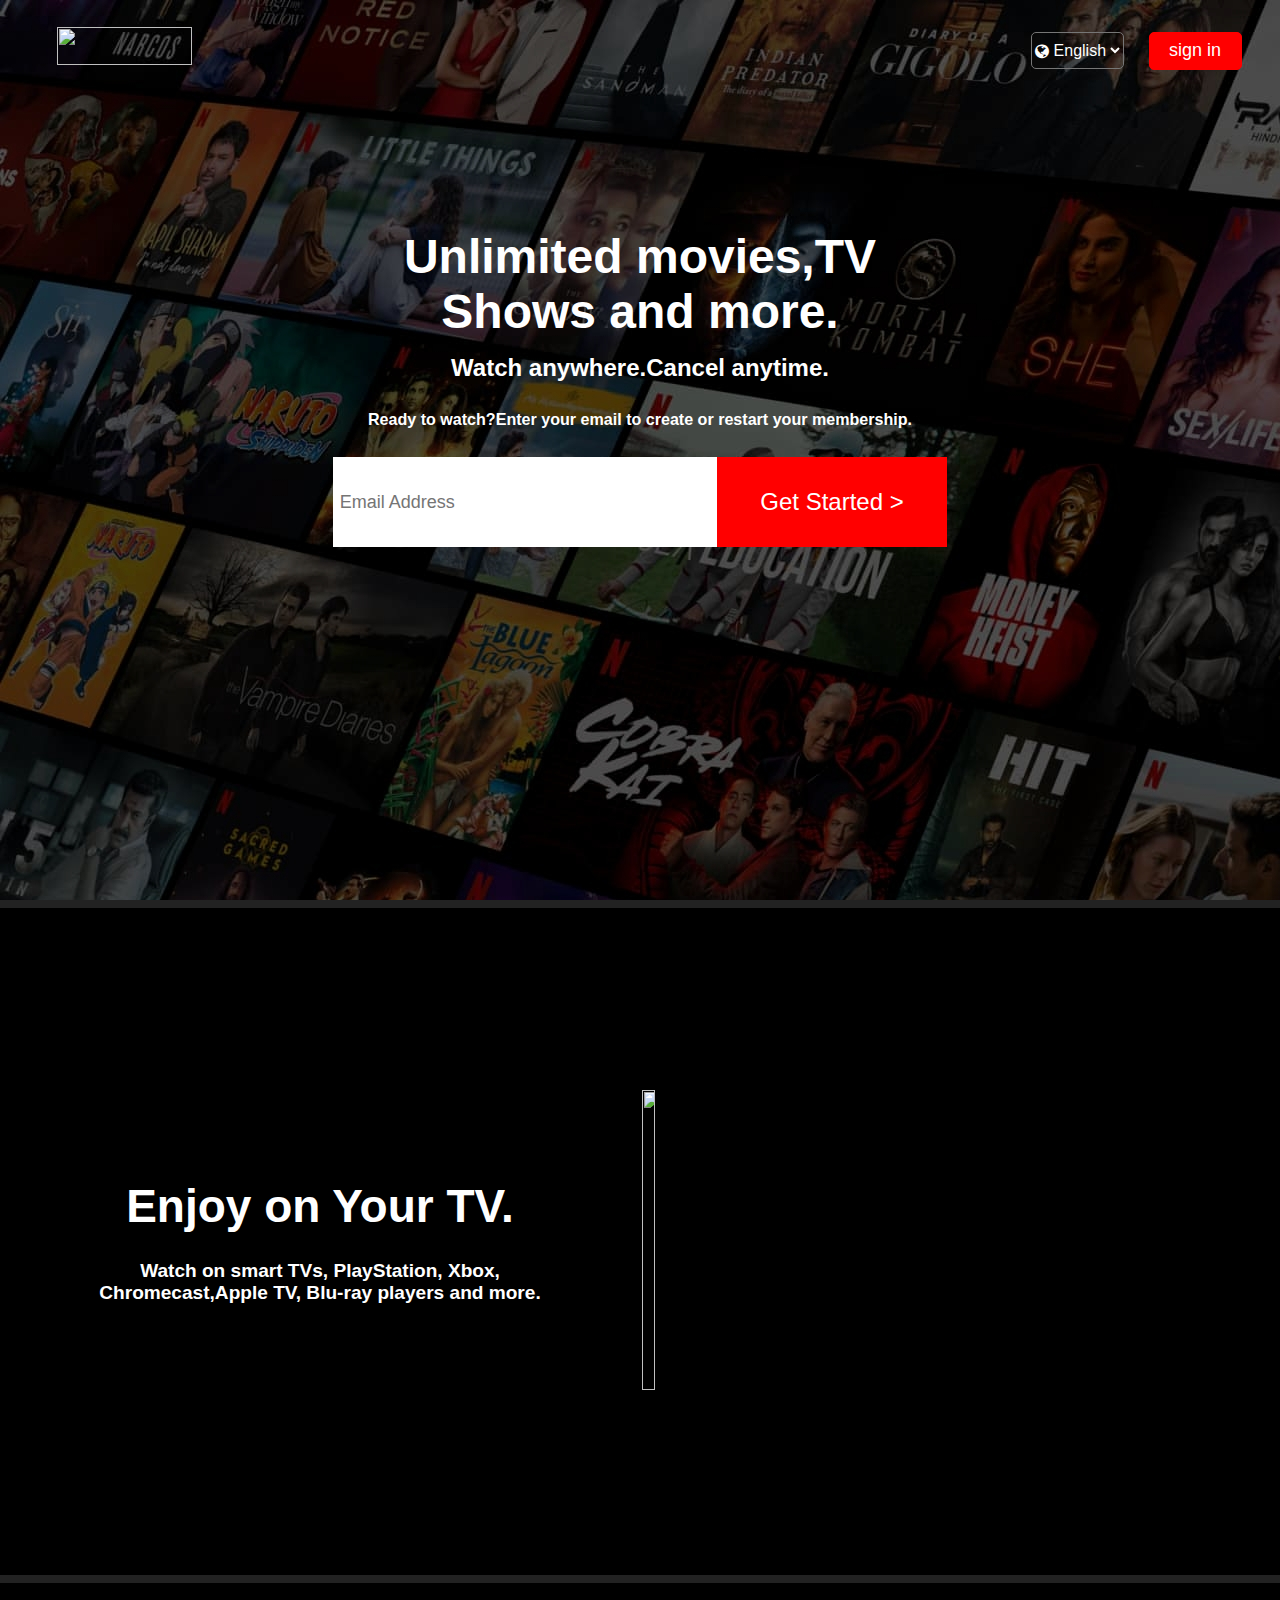
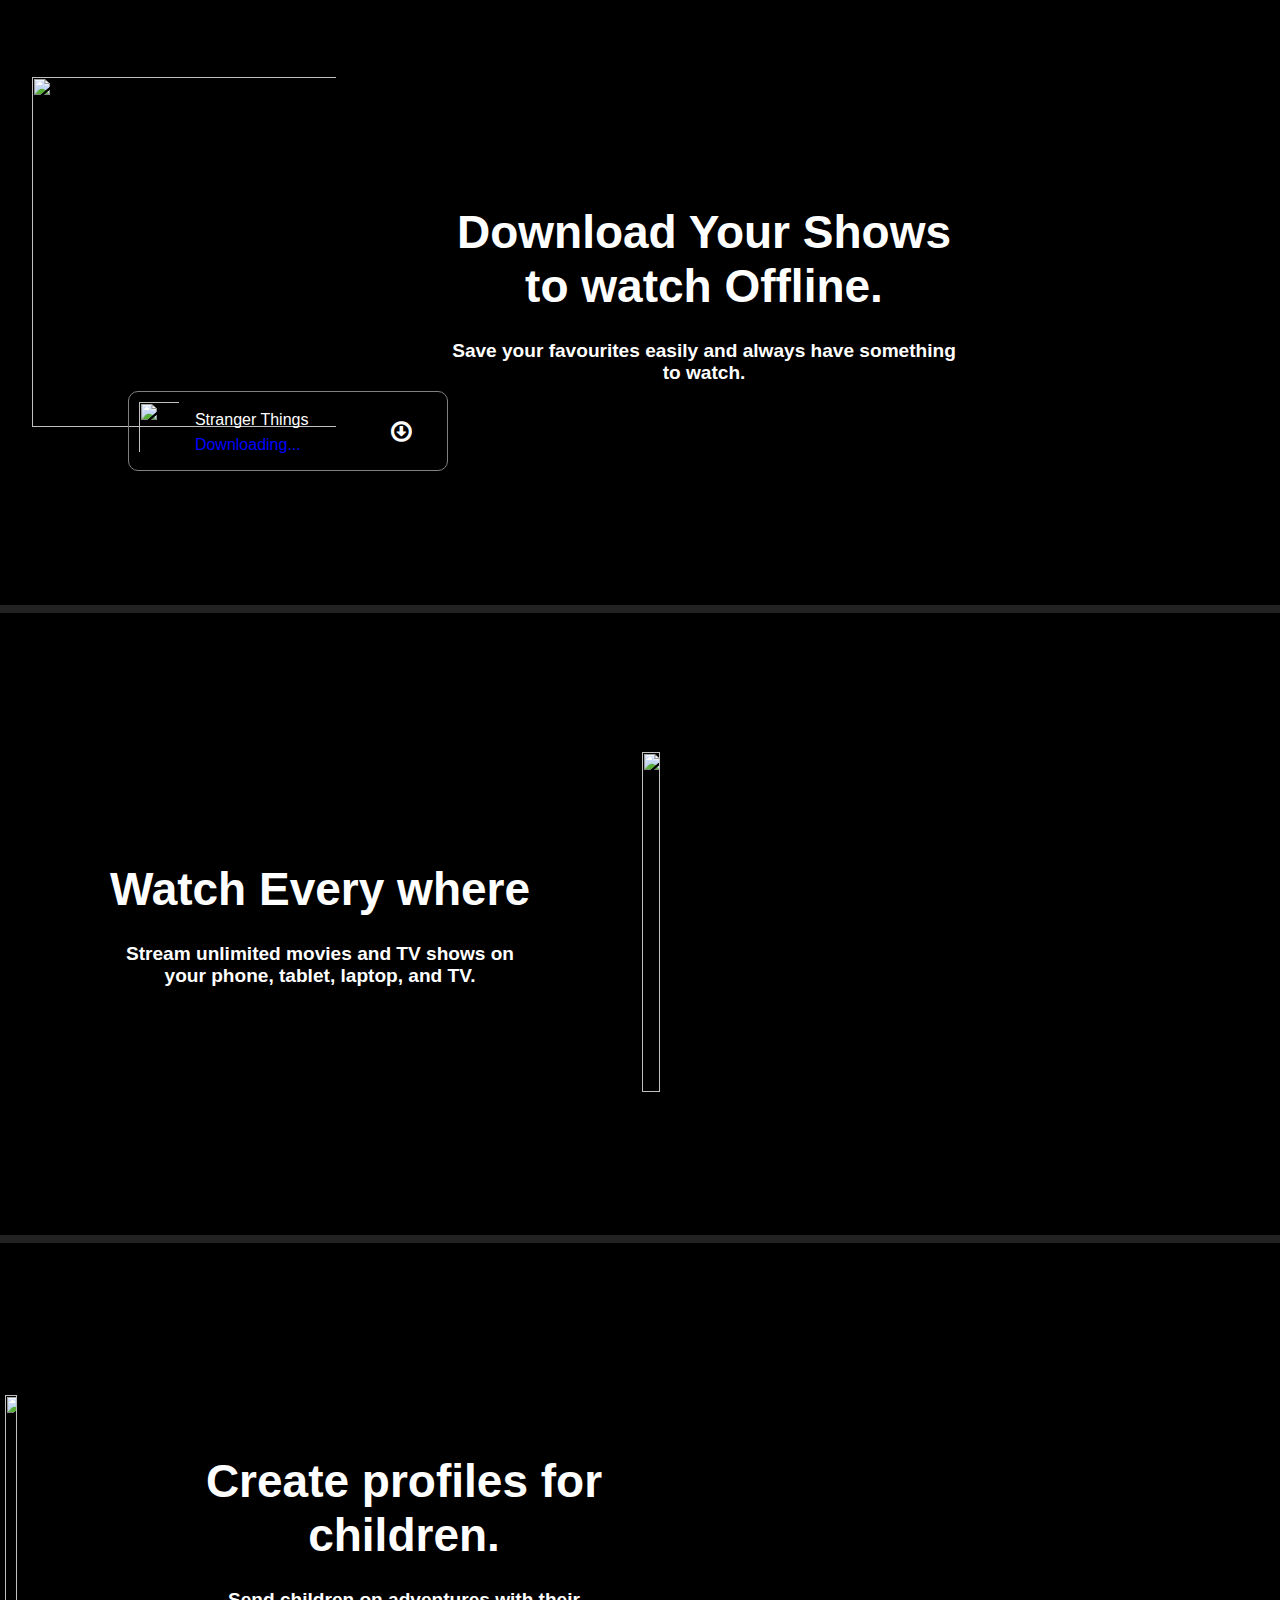
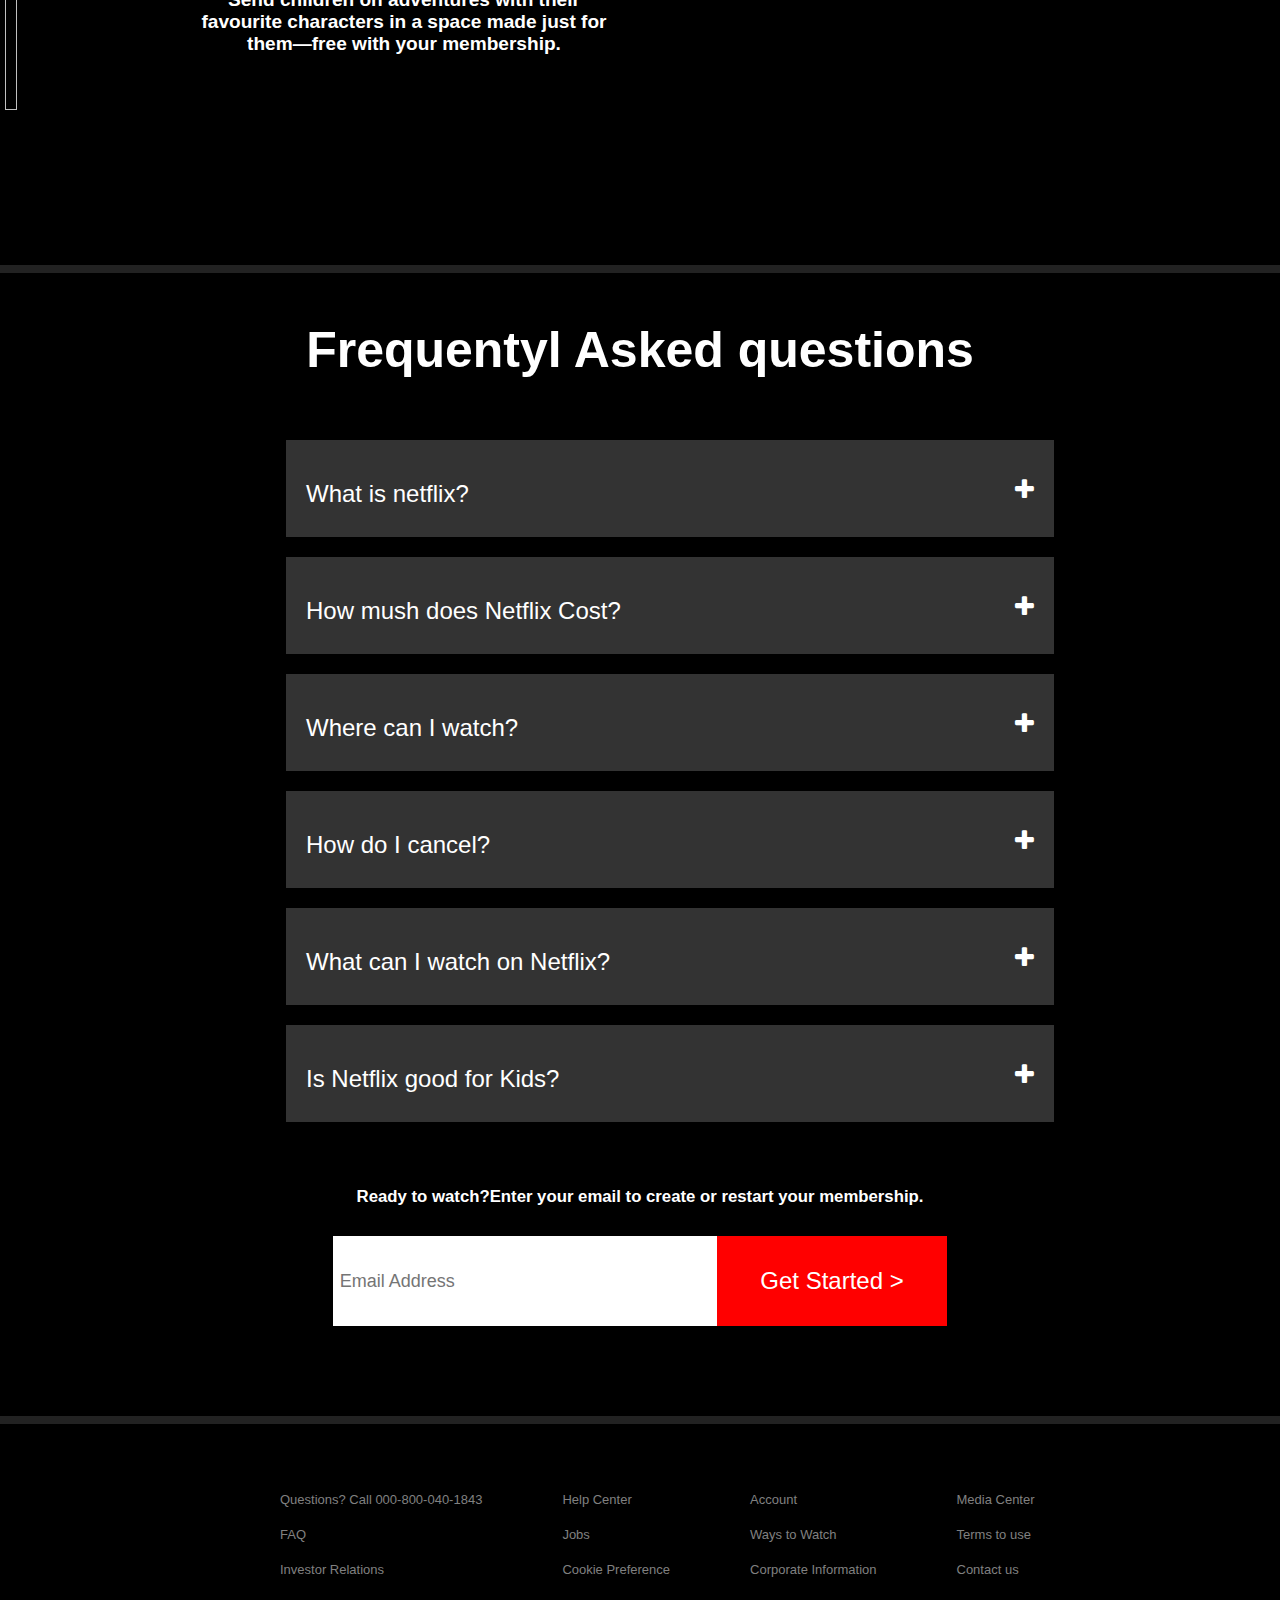
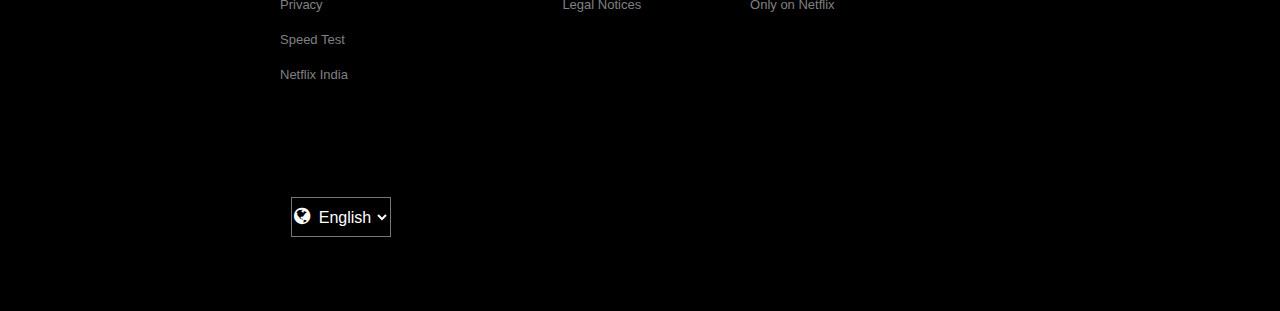
==== commit fa007384: "my-changes" ====
--- a/Index.html
+++ b/Index.html
@@ -1,241 +1,250 @@
 <!DOCTYPE html>
 <html lang="en">
+
 <head>
-    <meta charset="UTF-8">
-    <meta http-equiv="X-UA-Compatible" content="IE=edge">
-    <meta name="viewport" content="width=device-width, initial-scale=1.0">
-    <link rel="stylesheet" href="Index.css">
-    <link rel="stylesheet" href="https://cdnjs.cloudflare.com/ajax/libs/font-awesome/4.7.0/css/font-awesome.css">
-    <title>Netflix India-Watch TV Shows</title>
+   <meta charset="UTF-8">
+   <meta http-equiv="X-UA-Compatible" content="IE=edge">
+   <meta name="viewport" content="width=device-width, initial-scale=1.0">
+   <link rel="stylesheet" href="Index.css">
+   <link rel="stylesheet" href="https://cdnjs.cloudflare.com/ajax/libs/font-awesome/4.7.0/css/font-awesome.css">
+   <title>Netflix India-Watch TV Shows</title>
 </head>
+
 <body>
 
- 
-
-    <div class="bgimg2">
-       <section>
- 
-          <div class="background">
-             <div class="nav">
-                <div class="logo">
-                   <img src="/Images/netflixlogo.png" alt="">
- 
-                </div>
-             </div>
-             <div class="icon">
-                <i class="fa fa-globe" aria-hidden="true"></i>
- 
-                <select class="options">
- 
-                   <option value="English">English</option>
-                   <option value="Tamil">Tamil</option>
-                   <option value="Hindi">Hindi</option>
-                </select>
-                <div class="button">
-                   <button>sign in</button>
-                </div>
-             </div>
-          </div>
- 
-       </section>
-       <div class="content">
-          <h1>Unlimited movies,TV</h1>
-          <h1>Shows and more.</h1>
-          <div class="cnt">
-             <h4>Watch anywhere.Cancel anytime.</h4><br>
-             <h6>Ready to watch?Enter your email to create or restart your membership.</h6><br>
-          </div>
-          <div class="abcd">
-             <div class="bars">
-                <input type="text" placeholder="Email Address">
-             </div>
-             <button class="btn2">Get Started ></button>
-          </div>
- 
- 
-          <!-- <div class="bar">
+
+
+   <div class="bgimg2">
+      <section>
+
+         <div class="background">
+            <div class="nav">
+               <div class="logo">
+                  <img src="/Images/netflixlogo.png" alt="">
+
+               </div>
+            </div>
+            <div class="icon">
+               <i class="fa fa-globe" aria-hidden="true"></i>
+
+               <select class="options">
+
+                  <option value="English">English</option>
+                  <option value="Tamil">Tamil</option>
+                  <option value="Hindi">Hindi</option>
+               </select>
+               <div class="button">
+                  <button>sign in</button>
+               </div>
+            </div>
+         </div>
+
+      </section>
+      <div class="content">
+         <h1>Unlimited movies,TV</h1>
+         <h1>Shows and more.</h1>
+         <div class="cnt">
+            <h4>Watch anywhere.Cancel anytime.</h4><br>
+            <h6>Ready to watch?Enter your email to create or restart your membership.</h6><br>
+         </div>
+         <div class="abcd">
+            <div class="bars">
+               <input type="text" placeholder="Email Address">
+            </div>
+            <button class="btn2">Get Started ></button>
+         </div>
+
+
+         <!-- <div class="bar">
              <input type="text" placeholder="Email Address">
              <button class="btn">Get Started ></button>
           </div>
            -->
- 
-       </div>
-    </div>
-    </div>
-    <div class="part2">
-       <div class="left">
-          <h1>Enjoy on Your TV.</h1><br>
-          <h5>Watch on smart TVs, PlayStation, Xbox, </h5>
-          <h5>Chromecast,Apple TV, Blu-ray players and more.</h5>
-       </div>
-       <div class="right"><img src="/Images/1664898374369.png" alt=""></div>
- 
-    </div>
-    <div class="part3">
-       <div class="asdf">
-          <div class="img2"> <img src="/Images/1664898658431.jpg" alt=""></div>
-          <div class="pngimg">
-             <div class="png"><img src="/Images/1664899158718.jpg" alt=""></div>
-             <div class="content2">
-                <div class="img-title">
-                   Stranger Things
-                </div>
- 
-                <div class="title2">
-                   <span class="clr12"> Downloading...</span><i class="fa fa-arrow-circle-o-down" aria-hidden="true"></i>
-                </div>
- 
-             </div>
-          </div>
- 
-       </div>
- 
- 
- 
-       <div class="right">
-          <h1>Download Your Shows </h1>
-          <h1> to watch Offline.</h1><br>
-          <h5>Save your favourites easily and always have something to watch.</h5>
-          <h5></h5>
-       </div>
-    </div>
-    <div class="part4">
-       <div class="left1">
-          <h1>Watch Every where</h1><br>
-          <h5>Stream unlimited movies and TV shows on </h5>
-          <h5>your phone, tablet, laptop, and TV.</h5>
-       </div>
-       <div class="right1"><img src="/Images/1664904007494.png" alt=""></div>
- 
-    </div>
-    <div class="part5">
-       <div class="img3"> <img src="/Images/1664904147793.png" alt=""></div>
- 
- 
-       <div class="right2">
-          <h1>Create profiles for children.</h1>
-          <br>
-          <h5>Send children on adventures with their</h5>
-          <h5>favourite characters in a space made just for</h5>
-          <h5>them—free with your membership.</h5>
-       </div>
-    </div>
-    <div class="clr">
-       <div class="part6">
-          <h1>Frequentyl Asked questions</h1>
-       </div>
- 
-       <div class="lists">
-          <div class="sec">
-             <ul class="ul1">
-                <li>What is netflix?</li>
-                <i class="fa fa-plus" aria-hidden="true"></i>
-             </ul>
-          </div><br>
-          <div class="ul">
-             <ul class="ul2">
-                <li>How mush does Netflix Cost?</li>
-                <i class="fa fa-plus" aria-hidden="true"></i>
-             </ul>
-          </div><br>
- 
- 
- 
- 
-          <div class="ul">
-             <ul class="ul3">
-                <li>Where can I watch?</li>
-                <i class="fa fa-plus" aria-hidden="true"></i>
-             </ul>
-          </div><br>
-          <div class="ul">
-             <ul class="ul4">
-                <li>How do I cancel?</li>
-                <i class="fa fa-plus" aria-hidden="true"></i>
-             </ul>
-          </div><br>
-          <div class="ul">
-             <ul class="ul5">
-                <li>What can I watch on Netflix?</li>
-                <i class="fa fa-plus" aria-hidden="true"></i>
-             </ul>
-          </div><br>
-          <div class="ul">
-             <ul class="ul6">
-                <li>Is Netflix good for Kids?</li>
-                <i class="fa fa-plus" aria-hidden="true"></i>
-             </ul>
-          </div>
-       </div>
-       <div class="hd1">
-          <h6>Ready to watch?Enter your email to create or restart your membership.</h6><br>
- 
-       </div>
-       <div class="abcd">
-          <div class="bars">
-             <input type="text" placeholder="Email Address">
-          </div>
-          <button class="btn2">Get Started ></button>
-       </div>
- 
- 
- 
-    </div>
-    <div class="footer">
- 
-       <ul class="ft1">
-          <li><span class="sec123"> Questions? Call </span>000-800-040-1843</li>
- 
-          <li>FAQ</li>
- 
-          <li>Investor Relations</li>
- 
-          <li>Privacy</li>
- 
-          <li>Speed Test</li>
-          <div class="barsec">
-             <div class="icon2">
-                <i class="fa fa-globe" aria-hidden="true"></i>
- 
-                <select class="options2">
-                   <option value="English">English</option>
-                   <option value="Tamil">Tamil</option>
-                   <option value="Hindi">Hindi</option>
-                </select>
-             </div>
-          </div>
-          <li><span class="net"> Netflix India</span></li>
-       </ul>
- 
-       <ul class="ft2">
-          <li>Help Center</li>
- 
-          <li>Jobs</li>
- 
-          <li>Cookie Preference</li>
- 
-          <li>Legal Notices</li>
-       </ul>
- 
- 
-       <ul class="ft3">
-          <li>Account</li>
- 
-          <li>Ways to Watch</li>
- 
-          <li>Corporate Information</li>
- 
-          <li>Only on Netflix</li>
- 
-       </ul>
- 
-       <ul class="ft4">
-          <li>Media Center</li>
- 
-          <li>Terms to use</li>
- 
-          <li>Contact us</li>
-       </ul>
-    </div>
+
+      </div>
+   </div>
+   </div>
+   <div class="part2">
+      <div class="left">
+         <h1>Enjoy on Your TV.</h1><br>
+         <h5>Watch on smart TVs, PlayStation, Xbox, </h5>
+         <h5>Chromecast,Apple TV, Blu-ray players and more.</h5>
+      </div>
+      <div class="right"><img src="/Images/1664898374369.png" alt=""></div>
+
+   </div>
+   <div class="part3">
+      <div class="asdf">
+         <div class="img2"> <img src="/Images/1664898658431.jpg" alt=""></div>
+         <div class="pngimg">
+            <div class="png"><img src="/Images/1664899158718.jpg" alt=""></div>
+            <div class="content2">
+               <div class="img-title">
+                  Stranger Things
+               </div>
+
+               <div class="title2">
+                  <span class="clr12"> Downloading...</span><i class="fa fa-arrow-circle-o-down" aria-hidden="true"></i>
+               </div>
+
+            </div>
+         </div>
+
+      </div>
+
+
+
+      <div class="right">
+         <h1>Download Your Shows </h1>
+         <h1> to watch Offline.</h1><br>
+         <h5>Save your favourites easily and always have something to watch.</h5>
+         <h5></h5>
+      </div>
+   </div>
+   <div class="part4">
+      <div class="left1">
+         <h1>Watch Every where</h1><br>
+         <h5>Stream unlimited movies and TV shows on </h5>
+         <h5>your phone, tablet, laptop, and TV.</h5>
+      </div>
+      <div class="right1"><img src="/Images/1664904007494.png" alt=""></div>
+
+   </div>
+   <div class="part5">
+      <div class="img3"> <img src="/Images/1664904147793.png" alt=""></div>
+
+
+      <div class="right2">
+         <h1>Create profiles for children.</h1>
+         <br>
+         <h5>Send children on adventures with their</h5>
+         <h5>favourite characters in a space made just for</h5>
+         <h5>them—free with your membership.</h5>
+      </div>
+   </div>
+   <div class="clr">
+      <div class="part6">
+         <h1>Frequentyl Asked questions</h1>
+      </div>
+
+      <div class="lists">
+         <div class="sec">
+            <ul class="ul1">
+               <li>What is netflix?</li>
+               <i class="fa fa-plus" aria-hidden="true"></i>
+            </ul>
+         </div><br>
+         <div class="ul">
+            <ul class="ul2">
+               <li>How mush does Netflix Cost?</li>
+               <i class="fa fa-plus" aria-hidden="true"></i>
+            </ul>
+         </div><br>
+
+
+
+
+         <div class="ul">
+            <ul class="ul3">
+               <li>Where can I watch?</li>
+               <i class="fa fa-plus" aria-hidden="true"></i>
+            </ul>
+         </div><br>
+         <div class="ul">
+            <ul class="ul4">
+               <li>How do I cancel?</li>
+               <i class="fa fa-plus" aria-hidden="true"></i>
+            </ul>
+         </div><br>
+         <div class="ul">
+            <ul class="ul5">
+               <li>What can I watch on Netflix?</li>
+               <i class="fa fa-plus" aria-hidden="true"></i>
+            </ul>
+         </div><br>
+         <div class="ul">
+            <ul class="ul6">
+               <li>Is Netflix good for Kids?</li>
+               <i class="fa fa-plus" aria-hidden="true"></i>
+            </ul>
+         </div>
+      </div>
+      <div class="hd1">
+         <h6>Ready to watch?Enter your email to create or restart your membership.</h6><br>
+
+      </div>
+      <div class="abcd">
+         <div class="bars">
+            <input type="text" placeholder="Email Address">
+         </div>
+         <button class="btn2">Get Started ></button>
+      </div>
+
+
+
+   </div>
+   <footer class="footer1">
+      <div class="footer">
+
+         <ul class="ft1">
+            <li><span class="sec123"> Questions? Call </span>000-800-040-1843</li>
+
+            <li>FAQ</li>
+
+            <li>Investor Relations</li>
+
+            <li>Privacy</li>
+
+            <li>Speed Test</li>
+
+            <li><span class="net"> Netflix India</span></li>
+         </ul>
+            <br>
+         <ul class="ft2">
+            <li>Help Center</li>
+
+            <li>Jobs</li>
+
+            <li>Cookie Preference</li>
+
+            <li>Legal Notices</li>
+         </ul>
+            <br>
+
+         <ul class="ft3">
+            <li>Account</li>
+
+            <li>Ways to Watch</li>
+
+            <li>Corporate Information</li>
+
+            <li>Only on Netflix</li>
+
+         </ul>
+           <br>
+         <ul class="ft4">
+            <li>Media Center</li>
+
+            <li>Terms to use</li>
+
+            <li>Contact us</li>
+         </ul>
+
+
+      </div>
+      <div class="barsec">
+         <div class="icon2">
+            <i class="fa fa-globe" aria-hidden="true"></i>
+
+            <select class="options2">
+               <option value="English">English</option>
+               <option value="Tamil">Tamil</option>
+               <option value="Hindi">Hindi</option>
+            </select>
+         </div>
+      </div>
+   
+   </footer>
 </body>
+
 </html>--- a/Index.css
+++ b/Index.css
@@ -113,7 +113,7 @@
 
 .part2{
     border-top: 8px solid #222;
-    height: 70vh;
+    height: 75vh;
     display:flex ;
     /* flex-wrap: wrap; */
     color: white;
@@ -187,6 +187,9 @@
     padding-left: 10%;
 }
 
+
+
+
 .part4{
     border-top: 8px solid #222;
     height: 70vh;
@@ -232,7 +235,7 @@
 }
 .lists{
     padding-top: 10px;
-    width: 800px;
+    padding-left: 285px;
     margin: 50px auto 0px auto;
    
 }
@@ -371,13 +374,13 @@
 .footer{
     border-top: 8px solid #222;
    display: flex;
-   padding-left: 10%;
+   padding-left: 200px;
    padding-top: 3rem;
    color: gray;
    background-color:black;
    font-size: small;
    font-weight: 100;
-   height: 54vh;
+   height: 37vh;
    width: 100%;
 
 }
@@ -412,9 +415,8 @@
     background-color:gray;
 }
 .barsec{
-    padding-left: 35%;
-    padding-top: 1rem;
-    padding-bottom: 1rem;
+    padding-left: 22%;
+    padding-top: 2rem;
 }
 .icon2{
     font-size: larger;
@@ -423,6 +425,13 @@
 .options2 option{
     background-color:gray;
 }
+.footer1{
+    height: 55vh;
+}
+.footer1 .barsec{
+    padding-left: 23%;
+}
+
 
 
 /* _______________________________________________________ */
@@ -507,12 +516,20 @@
 @media (max-width:800px){
     .part2{
         width:auto;
+        height: 80vh;
+        padding-top: 2rem;
     }
     .part2{
         flex-direction: column;
         padding-top: 30pxauto
 }
 }
+@media (max-width:750px){
+    .part2{
+        width: auto;
+        height: 85vh;
+} 
+}
 @media (max-width:700px){
     .part2{
         width: auto;
@@ -564,20 +581,29 @@
         width: auto;
     }
 }
+
 @media (max-width:800px){
     .part3{
         width:auto;
-    }
-    .part3{
-        flex-direction:column-reverse;
+        
+    }
+    .part3{
+        flex-direction:column;
         padding-top: 30px;
-        height: 100vh;
+        height: 106vh;
+    
+    }
+}
+@media (max-width:750px){
+    .part3{
+        width: auto;
+        height: 110vh;
     }
 }
 @media (max-width:700px){
     .part3{
         width: auto;
-        height: 95vh;
+        height: 117vh;
     }
 }
 @media (max-width:650px){
@@ -599,6 +625,18 @@
     .part3{
         width: auto;
     }
+    .part3 .img2{
+        padding-left:0px;
+     }
+  
+
+}
+@media (max-width:550px){
+    .part3{
+        width: auto;
+        height: 120vh;
+    }
+
 }
 @media (max-width:450px){
     .part3{
@@ -685,3 +723,446 @@
     }
 }
 
+
+
+
+
+
+
+
+
+
+
+@media (max-width:1250px){
+    .lists{
+        padding-left: 228px;
+    }
+    .lists{
+        padding-left: 228px;
+    }
+    .lists{
+        padding-left: 228px;
+    }
+    .lists{
+        padding-left: 228px;
+    }
+    .lists{
+        padding-left: 228px;
+    }
+    .lists{
+        padding-left: 228px;
+    }
+}
+@media (max-width:1200px){
+    .lists{
+        padding-left: 191px;
+    }
+    .lists{
+        padding-left: 191px;
+    }
+    .lists{
+        padding-left: 191px;
+    }
+    .lists{
+        padding-left: 191px;
+    }
+    .lists{
+        padding-left: 191px;
+    }
+    .lists{
+        padding-left: 191px;
+    }
+}
+@media (max-width:1150px){
+    .lists{
+        padding-left: 162px;
+    }
+    .lists{
+        padding-left: 162px;
+    }
+    .lists{
+        padding-left: 162px;
+    }
+    .lists{
+        padding-left: 162px;
+    }
+    .lists{
+        padding-left: 162px;
+    }
+    .lists{
+        padding-left: 162px;
+    }
+}
+@media (max-width:1100px){
+    .lists{
+        padding-left: 138px;
+    }
+    .lists{
+        padding-left: 138px;
+    }
+    .lists{
+        padding-left: 138px;
+    }
+    .lists{
+        padding-left: 138px;
+    }
+    .lists{
+        padding-left: 138px;
+    }
+    .lists{
+        padding-left: 138px;
+    }
+}
+@media (max-width:1050px){
+    .lists{
+        padding-left: 126px;
+    }
+    .lists{
+        padding-left: 126px;
+    }
+    .lists{
+        padding-left: 126px;
+    }
+    .lists{
+        padding-left: 126px;
+    }
+    .lists{
+        padding-left: 126px;
+    }
+    .lists{
+        padding-left: 126px;
+    }
+}
+@media (max-width:1000px){
+    .lists{
+        padding-left: 115px;
+    }
+}
+
+@media (max-width:950px){
+    .lists{
+        padding-left: 80px;
+    }
+}
+
+@media (max-width:900px){
+    .lists{
+        padding-left: 35px;
+    }
+}
+
+@media (max-width:850px){
+    .lists{
+        padding-left: 20px;
+    }
+}
+
+@media (max-width:800px){
+    .ul1{
+        width: 684px;
+    }
+    .ul2{
+        width: 684px;
+    }
+    .ul3{
+        width: 684px;
+    }
+    .ul4{
+        width: 684px;
+    }
+    .ul5{
+        width: 684px;
+    }
+    .ul6{
+        width: 684px;
+    }
+}
+@media (max-width:700px){
+    .ul1{
+        width: 615px;
+    }
+    .ul2{
+        width: 615px;
+    }
+    .ul3{
+        width: 615px;
+    }
+    .ul4{
+        width: 615px;
+    }
+    .ul5{
+        width: 615px;
+    }
+    .ul6{
+        width: 615px;
+    }
+}
+@media (max-width:650px){
+    .ul1{
+        width: 568px;
+    }
+    .ul2{
+        width: 568px;
+    }
+    .ul3{
+        width: 568px;
+    }
+    .ul4{
+        width: 568px;
+    }
+    .ul5{
+        width: 568px;
+    }
+    .ul6{
+        width: 568px;
+    }
+}
+@media (max-width:600px){
+    .ul1{
+        width: 515px;
+    }
+    .ul2{
+        width: 515px;
+    }
+    .ul3{
+        width: 515px;
+    }
+    .ul4{
+        width: 515px;
+    }
+    .ul5{
+        width: 515px;
+    }
+    .ul6{
+        width: 515px;
+    }
+}
+@media (max-width:550px){
+    .ul1{
+        width: 485px;
+    }
+    .ul2{
+        width: 485px;
+    }
+    .ul3{
+        width: 485px;
+    }
+    .ul4{
+        width: 485px;
+    }
+    .ul5{
+        width: 485px;
+    }
+    .ul6{
+        width: 485px;
+    }
+}
+@media (max-width:500px){
+    .ul1{
+        width: 420px;
+    }
+    .ul2{
+        width: 420px;
+    }
+    .ul3{
+        width: 420px;
+    }
+    .ul4{
+        width: 420px;
+    }
+    .ul5{
+        width: 420px;
+    }
+    .ul6{
+        width: 420px;
+    }
+}
+@media (max-width:450px){
+    .ul1{
+        width: 388px;
+    }
+    .ul2{
+        width: 388px;
+    }
+    .ul3{
+        width: 388px;
+    }
+    .ul4{
+        width: 388px;
+    }
+    .ul5{
+        width: 388px;
+    }
+    .ul6{
+        width: 388px;
+    }
+}
+@media (max-width:400px){
+    .ul1{
+        width: 317px;
+    }
+    .ul2{
+        width: 317px;
+    }
+    .ul3{
+        width: 317px;
+    }
+    .ul4{
+        width: 317px;
+    }
+    .ul5{
+        width: 317px;
+    }
+    .ul6{
+        width: 317px;
+    }
+}
+@media (max-width:350px){
+    .ul1{
+        width: 275px;
+    }
+    .ul2{
+        width: 275px;
+    }
+    .ul3{
+        width: 275px;
+    }
+    .ul4{
+        width: 275px;
+    }
+    .ul5{
+        width: 275px;
+    }
+    .ul6{
+        width: 275px;
+    }
+}
+@media (max-width:300px){
+    .ul1{
+        width: 225px;
+    }
+    .ul2{
+        width: 225px;
+    }
+    .ul3{
+        width: 225px;
+    }
+    .ul4{
+        width: 225px;
+    }
+    .ul5{
+        width: 225px;
+    }
+    .ul6{
+        width: 225px;
+    }
+}
+
+
+
+
+
+
+
+
+
+
+
+
+
+
+
+
+@media (max-width:1200px){
+    footer .barsec{
+        padding-left: 26;
+    }
+}
+
+
+
+@media (max-width:1150px){
+    .footer{
+        padding-left: 95px;
+    }
+    footer .barsec{
+        margin-left: -5%;
+    }
+}
+@media (max-width:1100px){
+    .footer{
+        padding-left: 73px;
+    }
+    footer .barsec{
+        margin-left: -6%;
+    }
+}
+@media (max-width:1000px){
+    .footer{
+        padding-left: 32px;
+    }
+    footer .barsec{
+        margin-left: -9%;
+    }
+}
+@media (max-width:950px){
+    .footer{
+        padding-left: 10px;
+    }
+}  
+@media (max-width:900px){
+    .footer{
+        flex-direction: column;
+    }
+
+}
+footer{
+    height:vh;
+    background-color: black;
+
+}
+footer i{
+    color: white;
+}
+@media (max-width:900px){
+    footer .barsec{
+        padding-top: 28rem;
+        padding-left: 10%;
+        height: 82vh;
+        background-color: black;
+        
+    }
+    
+}
+
+
+
+
+
+
+
+
+
+
+
+
+
+
+
+
+
+
+
+
+
+
+@media (max-width:450px){
+
+}
+
+
+
+
+
+
+
